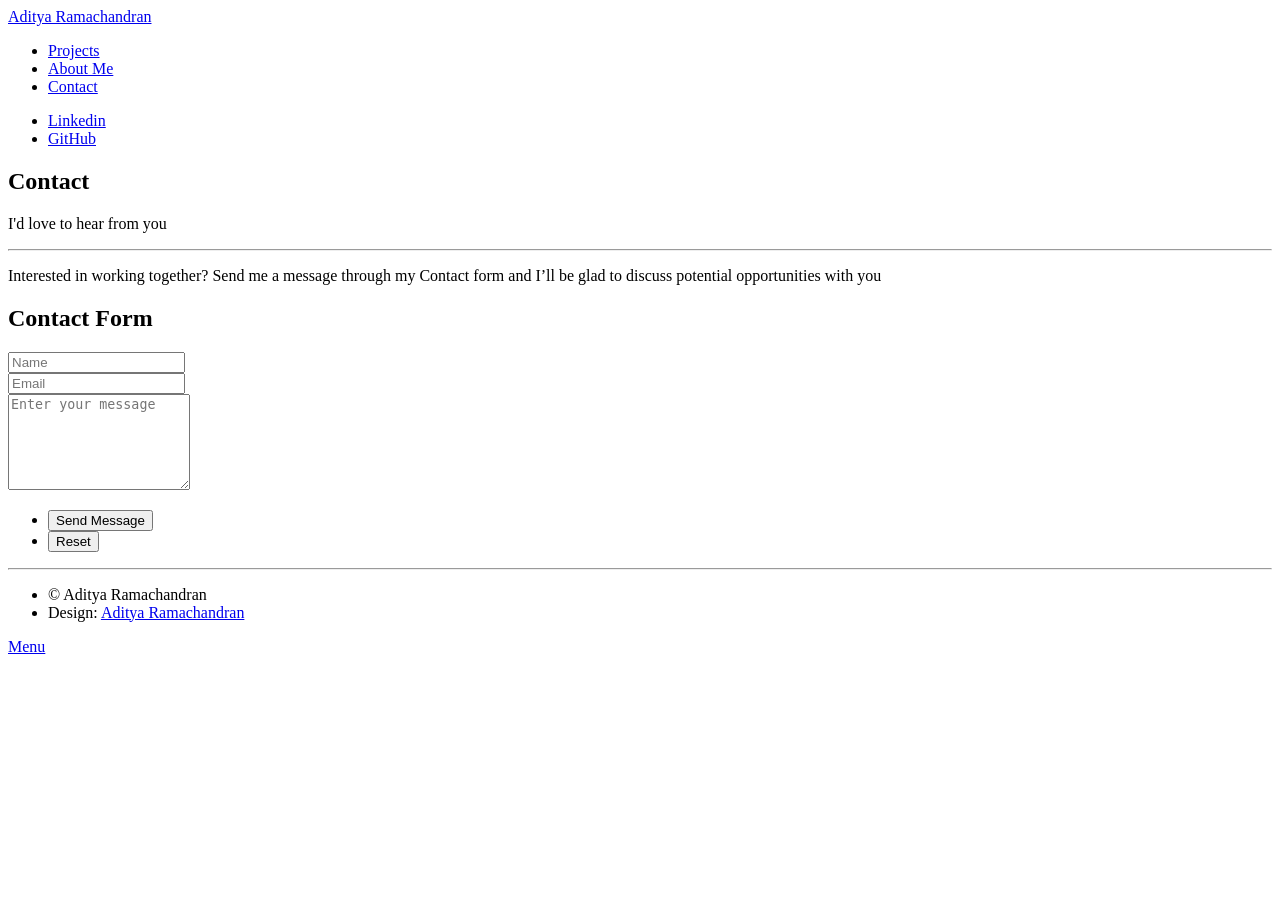
==== elements.html @ 2bef1d96 "Add files via upload" ====
<!DOCTYPE HTML>
<!--
	Massively by HTML5 UP
	html5up.net | @ajlkn
	Free for personal and commercial use under the CCA 3.0 license (html5up.net/license)
-->
<html>
	<head>
		<title>Contact Page</title>
		<meta charset="utf-8" />
		<meta name="viewport" content="width=device-width, initial-scale=1, user-scalable=no" />
		<link rel="stylesheet" href="assets/css/main.css" />
		<noscript><link rel="stylesheet" href="assets/css/noscript.css" /></noscript>
	</head>
	<body class="is-preload">

		<!-- Wrapper -->
			<div id="wrapper">

				<!-- Header -->
					<header id="header">
						<a href="index.html" class="logo">Aditya Ramachandran</a>
					</header>

				<!-- Nav -->
					<nav id="nav">
						<ul class="links">
							<li><a href="index.html">Projects</a></li>
							<li><a href="generic.html">About Me</a></li>
							<li class="active"><a href="elements.html">Contact</a></li>
						</ul>
						<ul class="icons">
							<li><a href="https://www.linkedin.com/in/aditya-ramachandran-27b2ab24a/" class="icon brands fa-linkedin" target="_blank"><span class="label">Linkedin</span></a></li>
							<li><a href="https://github.com/Aditya-Ramachandran" class="icon brands fa-github" target="_blank"><span class="label">GitHub</span></a></li>
						</ul>
					</nav>

				<!-- Main -->
					<div id="main">

						<!-- Post -->
							<section class="post">
								<header class="major">
									<h1>Contact</h1>
									<p>
										I'd love to hear from you
									</p>
								</header>

								<!-- Text stuff
									<h2>Text</h2>
									<p>This is <b>bold</b> and this is <strong>strong</strong>. This is <i>italic</i> and this is <em>emphasized</em>.
									This is <sup>superscript</sup> text and this is <sub>subscript</sub> text.
									This is <u>underlined</u> and this is code: <code>for (;;) { ... }</code>.
									Finally, this is a <a href="#">link</a>.</p>
									<hr />
									<h2>Heading Level 2</h2>
									<h3>Heading Level 3</h3>
									<h4>Heading Level 4</h4>
									<h5>Heading Level 5</h5>
									<h6>Heading Level 6</h6>
									<hr />
									<header>
										<h2>Heading with a Subtitle</h2>
										<p>Lorem ipsum dolor sit amet nullam id egestas urna aliquam</p>
									</header>
									<p>Nunc lacinia ante nunc ac lobortis. Interdum adipiscing gravida odio porttitor sem non mi integer non faucibus ornare mi ut ante amet placerat aliquet. Volutpat eu sed ante lacinia sapien lorem accumsan varius montes viverra nibh in adipiscing blandit tempus accumsan.</p>
									<header>
										<h3>Heading with a Subtitle</h3>
										<p>Lorem ipsum dolor sit amet nullam id egestas urna aliquam</p>
									</header>
									<p>Nunc lacinia ante nunc ac lobortis. Interdum adipiscing gravida odio porttitor sem non mi integer non faucibus ornare mi ut ante amet placerat aliquet. Volutpat eu sed ante lacinia sapien lorem accumsan varius montes viverra nibh in adipiscing blandit tempus accumsan.</p>
									<header>
										<h4>Heading with a Subtitle</h4>
										<p>Lorem ipsum dolor sit amet nullam id egestas urna aliquam</p>
									</header>
									<p>Nunc lacinia ante nunc ac lobortis. Interdum adipiscing gravida odio porttitor sem non mi integer non faucibus ornare mi ut ante amet placerat aliquet. Volutpat eu sed ante lacinia sapien lorem accumsan varius montes viverra nibh in adipiscing blandit tempus accumsan.</p> -->

									<hr />

								<!-- Lists
									<h2>Lists</h2>
									<div class="row">
										<div class="col-6 col-12-small">

											<h3>Unordered</h3>
											<ul>
												<li>Dolor pulvinar etiam.</li>
												<li>Sagittis lorem eleifend.</li>
												<li>Felis feugiat dolore viverra.</li>
												<li>Dolor pulvinar etiam.</li>
											</ul> -->

											<!-- <h3>Alternate</h3>
											<ul class="alt">
												<li>Dolor pulvinar etiam etiam.</li>
												<li>Sagittis adipiscing eleifend.</li>
												<li>Felis enim dolore viverra.</li>
												<li>Dolor pulvinar etiam etiam.</li>
											</ul>

										</div>
										<div class="col-6 col-12-small">

											<h3>Ordered</h3>
											<ol>
												<li>Dolor pulvinar etiam.</li>
												<li>Etiam vel felis at viverra.</li>
												<li>Felis enim feugiat magna.</li>
												<li>Etiam vel felis nullam.</li>
												<li>Felis enim et tempus.</li>
											</ol> -->

											<!-- <h3>Icons</h3>
											<ul class="icons">
												<li><a href="#" class="icon brands fa-twitter"><span class="label">Twitter</span></a></li>
												<li><a href="#" class="icon brands fa-facebook-f"><span class="label">Facebook</span></a></li>
												<li><a href="#" class="icon brands fa-instagram"><span class="label">Instagram</span></a></li>
												<li><a href="#" class="icon brands fa-github"><span class="label">Github</span></a></li>
												<li><a href="#" class="icon brands fa-dribbble"><span class="label">Dribbble</span></a></li>
											</ul>
											<ul class="icons alt">
												<li><a href="#" class="icon brands alt fa-twitter"><span class="label">Twitter</span></a></li>
												<li><a href="#" class="icon brands alt fa-facebook-f"><span class="label">Facebook</span></a></li>
												<li><a href="#" class="icon brands alt fa-instagram"><span class="label">Instagram</span></a></li>
												<li><a href="#" class="icon brands alt fa-github"><span class="label">Github</span></a></li>
												<li><a href="#" class="icon brands alt fa-dribbble"><span class="label">Dribbble</span></a></li>
											</ul> -->

										<!-- </div>
									</div> -->
									<!-- <h3>Definition</h3>
									<dl>
										<dt>Item 1</dt>
										<dd>
											<p>Lorem ipsum dolor vestibulum ante ipsum primis in faucibus vestibulum. Blandit adipiscing eu felis iaculis volutpat ac adipiscing accumsan eu faucibus. Integer ac pellentesque praesent.</p>
										</dd>
										<dt>Item 2</dt>
										<dd>
											<p>Lorem ipsum dolor vestibulum ante ipsum primis in faucibus vestibulum. Blandit adipiscing eu felis iaculis volutpat ac adipiscing accumsan eu faucibus. Integer ac pellentesque praesent.</p>
										</dd>
										<dt>Item 3</dt>
										<dd>
											<p>Lorem ipsum dolor vestibulum ante ipsum primis in faucibus vestibulum. Blandit adipiscing eu felis iaculis volutpat ac adipiscing accumsan eu faucibus. Integer ac pellentesque praesent.</p>
										</dd>
									</dl>

									<h3>Actions</h3>
									<ul class="actions">
										<li><a href="#" class="button primary">Primary</a></li>
										<li><a href="#" class="button">Default</a></li>
									</ul>
									<ul class="actions small">
										<li><a href="#" class="button primary small">Small</a></li>
										<li><a href="#" class="button small">Small</a></li>
									</ul>
									<div class="row">
										<div class="col-6 col-12-small">
											<ul class="actions stacked">
												<li><a href="#" class="button primary">Default</a></li>
												<li><a href="#" class="button">Default</a></li>
											</ul>
										</div>
										<div class="col-6 col-12-small">
											<ul class="actions stacked">
												<li><a href="#" class="button primary small">Small</a></li>
												<li><a href="#" class="button small">Small</a></li>
											</ul>
										</div>
									</div>
									<div class="row">
										<div class="col-6 col-12-small">
											<ul class="actions stacked">
												<li><a href="#" class="button primary fit">Default</a></li>
												<li><a href="#" class="button fit">Default</a></li>
											</ul>
										</div>
										<div class="col-6 col-12-small">
											<ul class="actions stacked">
												<li><a href="#" class="button primary small fit">Small</a></li>
												<li><a href="#" class="button small fit">Small</a></li>
											</ul>
										</div>
									</div>

									<hr />

								Blockquote
									<h2>Blockquote</h2>
									<blockquote>Fringilla nisl. Donec accumsan interdum nisi, quis tincidunt felis sagittis eget tempus euismod. Vestibulum ante ipsum primis in faucibus vestibulum. Blandit adipiscing eu felis iaculis volutpat ac adipiscing accumsan faucibus. Vestibulum ante ipsum primis in faucibus vestibulum. Blandit adipiscing eu felis.</blockquote>

									<hr />
								 Buttons
									<h2>Buttons</h2>
									<ul class="actions">
										<li><a href="#" class="button primary">Primary</a></li>
										<li><a href="#" class="button">Default</a></li>
									</ul>
									<ul class="actions">
										<li><a href="#" class="button primary large">Large</a></li>
										<li><a href="#" class="button">Default</a></li>
										<li><a href="#" class="button small">Small</a></li>
									</ul>
									<ul class="actions fit">
										<li><a href="#" class="button primary fit">Fit</a></li>
										<li><a href="#" class="button fit">Fit</a></li>
									</ul>
									<ul class="actions fit small">
										<li><a href="#" class="button primary fit small">Fit + Small</a></li>
										<li><a href="#" class="button fit small">Fit + Small</a></li>
									</ul>
									<ul class="actions">
										<li><a href="#" class="button primary icon solid fa-search">Icon</a></li>
										<li><a href="#" class="button icon solid fa-download">Icon</a></li>
									</ul>
									<ul class="actions">
										<li><span class="button primary disabled">Primary</span></li>
										<li><span class="button disabled">Default</span></li>
									</ul>

									<hr /> -->


								<p>
									Interested in working together? Send me a message through my Contact form and I’ll be glad to discuss potential opportunities with you
								</p>
								<!-- Form -->
									<h2>Contact Form</h2>

									<form method="post" action="https://formspree.io/f/xvonaegd">
										<div class="row gtr-uniform">
											<div class="col-6 col-12-xsmall">
												<input type="text" name="demo-name" id="demo-name" value="" placeholder="Name" />
											</div>
											<div class="col-6 col-12-xsmall">
												<input type="email" name="demo-email" id="demo-email" value="" placeholder="Email" />
											</div>
											<!-- Break -->
											<!-- <div class="col-12">
												<select name="demo-category" id="demo-category">
													<option value="">- Category -</option>
													<option value="1">Manufacturing</option>
													<option value="1">Shipping</option>
													<option value="1">Administration</option>
													<option value="1">Human Resources</option>
												</select>
											</div> -->
											<!-- Break -->
											<!-- <div class="col-4 col-12-small">
												<input type="radio" id="demo-priority-low" name="demo-priority" checked>
												<label for="demo-priority-low">Low</label>
											</div>
											<div class="col-4 col-12-small">
												<input type="radio" id="demo-priority-normal" name="demo-priority">
												<label for="demo-priority-normal">Normal</label>
											</div>
											<div class="col-4 col-12-small">
												<input type="radio" id="demo-priority-high" name="demo-priority">
												<label for="demo-priority-high">High</label>
											</div> -->
											<!-- Break -->
											<!-- <div class="col-6 col-12-small">
												<input type="checkbox" id="demo-copy" name="demo-copy">
												<label for="demo-copy">Email me a copy</label>
											</div>
											<div class="col-6 col-12-small">
												<input type="checkbox" id="demo-human" name="demo-human" checked>
												<label for="demo-human">I am a human</label>
											</div> -->
											<!-- Break -->
											<div class="col-12">
												<textarea name="demo-message" id="demo-message" placeholder="Enter your message" rows="6"></textarea>
											</div>
											<!-- Break -->
											<div class="col-12">
												<ul class="actions">
													<li><input type="submit" value="Send Message" class="primary" /></li>
													<li><input type="reset" value="Reset" /></li>
												</ul>
											</div>
										</div>
									</form>
									<hr />



									<!-- <h3>Left &amp; Right</h3>
									<p><span class="image left"><img src="images/pic08.jpg" alt="" /></span>Lorem ipsum dolor sit accumsan interdum nisi, quis tincidunt felis sagittis eget. tempus euismod. Vestibulum ante ipsum primis in faucibus vestibulum. Blandit adipiscing eu felis iaculis volutpat ac adipiscing accumsan eu faucibus. Integer ac pellentesque praesent tincidunt felis sagittis eget. tempus euismod. Vestibulum ante ipsum primis sagittis eget. tempus euismod. Vestibulum ante ipsum primis in faucibus vestibulum. Blandit adipiscing eu felis iaculis volutpat ac adipiscing accumsan eu faucibus. Integer ac pellentesque praesent tincidunt felis sagittis eget. tempus euismod. Vestibulum ante ipsum primis in faucibus vestibulum. Blandit adipiscing eu felis iaculis volutpat ac adipiscing accumsan eu faucibus. Integer ac pellentesque praesent. Vestibulum ante ipsum primis in faucibus magna blandit adipiscing eu felis iaculis.</p>
									<p><span class="image right"><img src="images/pic09.jpg" alt="" /></span>Lorem ipsum dolor sit accumsan interdum nisi, quis tincidunt felis sagittis eget. tempus euismod. Vestibulum ante ipsum primis in faucibus vestibulum. Blandit adipiscing eu felis iaculis volutpat ac adipiscing accumsan eu faucibus. Integer ac pellentesque praesent tincidunt felis sagittis eget. tempus euismod. Vestibulum ante ipsum primis sagittis eget. tempus euismod. Vestibulum ante ipsum primis in faucibus vestibulum. Blandit adipiscing eu felis iaculis volutpat ac adipiscing accumsan eu faucibus. Integer ac pellentesque praesent tincidunt felis sagittis eget. tempus euismod. Vestibulum ante ipsum primis in faucibus vestibulum. Blandit adipiscing eu felis iaculis volutpat ac adipiscing accumsan eu faucibus. Integer ac pellentesque praesent. Vestibulum ante ipsum primis in faucibus magna blandit adipiscing eu felis iaculis.</p> -->


								<!-- Box
									<h2>Box</h2>
									<div class="box">
										<p>Felis sagittis eget tempus primis in faucibus vestibulum. Blandit adipiscing eu felis iaculis volutpat ac adipiscing accumsan eu faucibus. Integer ac pellentesque praesent tincidunt felis sagittis eget. tempus euismod. Magna sed etiam ante ipsum primis in faucibus vestibulum. Blandit adipiscing eu ipsum primis in faucibus vestibulum. Blandit adipiscing eu felis iaculis volutpat ac adipiscing accumsan eu faucibus lorem ipsum dolor sit amet nullam. Integer ac pellentesque praesent tincidunt felis sagittis eget. tempus euismod. Vestibulum ante ipsum primis sagittis eget. tempus euismod. Vestibulum ante ipsum primis in faucibus vestibulum. Blandit adipiscing eu felis iaculis volutpat ac adipiscing accumsan eu faucibus. Integer ac pellentesque praesent tincidunt felis sagittis eget. tempus euismod. Vestibulum ante ipsum primis in faucibus vestibulum. Blandit adipiscing eu felis iaculis volutpat ac adipiscing accumsan eu faucibus. Integer ac pellentesque praesent. Vestibulum ante ipsum primis in faucibus magna blandit adipiscing eu felis iaculis volutpat lorem ipsum dolor.</p>
									</div>

									<hr /> -->

								<!-- Preformatted Code -->
									<!-- <h2>Preformatted</h2>
									<pre><code>i = 0;

while (!deck.isInOrder()) {
    print 'Iteration ' + i;
    deck.shuffle();
    i++;
}

print 'It took ' + i + ' iterations to sort the deck.';
</code></pre>

							</section> -->

					</div>

				<!-- Footer
					<footer id="footer">
						<section>
							<form method="post" action="#">
								<div class="fields">
									<div class="field">
										<label for="name">Name</label>
										<input type="text" name="name" id="name" />
									</div>
									<div class="field">
										<label for="email">Email</label>
										<input type="text" name="email" id="email" />
									</div>
									<div class="field">
										<label for="message">Message</label>
										<textarea name="message" id="message" rows="3"></textarea>
									</div>
								</div>
								<ul class="actions">
									<li><input type="submit" value="Send Message" /></li>
								</ul>
							</form>
						</section>
						<section class="split contact">
							<section class="alt">
								<h3>Address</h3>
								<p>1234 Somewhere Road #87257<br />
								Nashville, TN 00000-0000</p>
							</section>
							<section>
								<h3>Phone</h3>
								<p><a href="#">(000) 000-0000</a></p>
							</section>
							<section>
								<h3>Email</h3>
								<p><a href="#">info@untitled.tld</a></p>
							</section>
							<section>
								<h3>Social</h3>
								<ul class="icons alt">
									<li><a href="#" class="icon brands alt fa-twitter"><span class="label">Twitter</span></a></li>
									<li><a href="#" class="icon brands alt fa-facebook-f"><span class="label">Facebook</span></a></li>
									<li><a href="#" class="icon brands alt fa-instagram"><span class="label">Instagram</span></a></li>
									<li><a href="#" class="icon brands alt fa-github"><span class="label">GitHub</span></a></li>
								</ul>
							</section>
						</section>
					</footer> -->

				<!-- Copyright -->
					<div id="copyright">
						<ul><li>&copy; Aditya Ramachandran</li><li>Design: <a href="index.html">Aditya Ramachandran</a></li></ul>
					</div>

			</div>

		<!-- Scripts -->
			<script src="assets/js/jquery.min.js"></script>
			<script src="assets/js/jquery.scrollex.min.js"></script>
			<script src="assets/js/jquery.scrolly.min.js"></script>
			<script src="assets/js/browser.min.js"></script>
			<script src="assets/js/breakpoints.min.js"></script>
			<script src="assets/js/util.js"></script>
			<script src="assets/js/main.js"></script>

	</body>
</html>
---- assets/css/main.css ----
@import url(fontawesome-all.min.css);
@import url("https://fonts.googleapis.com/css?family=Merriweather:300,700,300italic,700italic|Source+Sans+Pro:900");

/*
	Massively by HTML5 UP
	html5up.net | @ajlkn
	Free for personal and commercial use under the CCA 3.0 license (html5up.net/license)
*/

html, body, div, span, applet, object,
iframe, h1, h2, h3, h4, h5, h6, p, blockquote,
pre, a, abbr, acronym, address, big, cite,
code, del, dfn, em, img, ins, kbd, q, s, samp,
small, strike, strong, sub, sup, tt, var, b,
u, i, center, dl, dt, dd, ol, ul, li, fieldset,
form, label, legend, table, caption, tbody,
tfoot, thead, tr, th, td, article, aside,
canvas, details, embed, figure, figcaption,
footer, header, hgroup, menu, nav, output, ruby,
section, summary, time, mark, audio, video {
	margin: 0;
	padding: 0;
	border: 0;
	font-size: 100%;
	font: inherit;
	vertical-align: baseline;}

article, aside, details, figcaption, figure,
footer, header, hgroup, menu, nav, section {
	display: block;}

body {
	line-height: 1;
}

ol, ul {
	list-style: none;
}

blockquote, q {
	quotes: none;
}

	blockquote:before, blockquote:after, q:before, q:after {
		content: '';
		content: none;
	}

table {
	border-collapse: collapse;
	border-spacing: 0;
}

body {
	-webkit-text-size-adjust: none;
}

mark {
	background-color: transparent;
	color: inherit;
}

input::-moz-focus-inner {
	border: 0;
	padding: 0;
}

input, select, textarea {
	-moz-appearance: none;
	-webkit-appearance: none;
	-ms-appearance: none;
	appearance: none;
}

/* Basic */

	@-ms-viewport {
		width: device-width;
	}

	body {
		-ms-overflow-style: scrollbar;
	}

	@media screen and (max-width: 480px) {

		html, body {
			min-width: 320px;
		}

	}

	html {
		box-sizing: border-box;
	}

	*, *:before, *:after {
		box-sizing: inherit;
	}

	body {
		background-color: #1e252d;
	}

		body.is-preload *, body.is-preload *:before, body.is-preload *:after {
			-moz-animation: none !important;
			-webkit-animation: none !important;
			-ms-animation: none !important;
			animation: none !important;
			-moz-transition: none !important;
			-webkit-transition: none !important;
			-ms-transition: none !important;
			transition: none !important;
		}

/* Type */

	html {
		font-size: 16pt;
	}

		@media screen and (max-width: 1680px) {

			html {
				font-size: 12pt;
			}

		}

		@media screen and (max-width: 1280px) {

			html {
				font-size: 11pt;
			}

		}

		@media screen and (max-width: 360px) {

			html {
				font-size: 10pt;
			}

		}

	body {
		color: #212931;
	}

	body, input, select, textarea {
		font-family: "Merriweather", Georgia, serif;
		font-weight: 300;
		font-size: 1rem;
		line-height: 2.375;
	}

	a {
		-moz-transition: color 0.2s ease-in-out, background-color 0.2s ease-in-out, border-color 0.2s ease-in-out, box-shadow 0.2s ease-in-out;
		-webkit-transition: color 0.2s ease-in-out, background-color 0.2s ease-in-out, border-color 0.2s ease-in-out, box-shadow 0.2s ease-in-out;
		-ms-transition: color 0.2s ease-in-out, background-color 0.2s ease-in-out, border-color 0.2s ease-in-out, box-shadow 0.2s ease-in-out;
		transition: color 0.2s ease-in-out, background-color 0.2s ease-in-out, border-color 0.2s ease-in-out, box-shadow 0.2s ease-in-out;
		border-bottom: dotted 1px;
		text-decoration: none;
	}

		a:hover {
			border-bottom-color: transparent;
		}

	strong, b {
		font-weight: 600;
	}

	em, i {
		font-style: italic;
	}

	p {
		text-align: justify;
		margin: 0 0 2rem 0;
	}

	h1, h2, h3, h4, h5, h6 {
		font-family: "Source Sans Pro", Helvetica, sans-serif;
		font-weight: 900;
		line-height: 1.5;
		letter-spacing: 0.075em;
		text-transform: uppercase;
		margin: 0 0 1rem 0;
	}

		h1 a, h2 a, h3 a, h4 a, h5 a, h6 a {
			border-bottom: 0;
			color: inherit;
			text-decoration: none;
		}

	h1 {
		font-size: 4rem;
		line-height: 1.1;
		margin: 0 0 2rem 0;
	}

	h2 {
		font-size: 1.75rem;
		line-height: 1.3;
		margin: 0 0 1.5rem 0;
	}

	h3 {
		font-size: 1.25rem;
		margin: 0 0 1.5rem 0;
	}

	h4 {
		font-size: 1rem;
	}

	h5 {
		font-size: 0.9rem;
	}

	h6 {
		font-size: 0.8rem;
	}

	sub {
		font-size: 0.8rem;
		position: relative;
		top: 0.5rem;
	}

	sup {
		font-size: 0.8rem;
		position: relative;
		top: -0.5rem;
	}

	blockquote {
		border-left: solid 4px;
		font-style: italic;
		margin: 0 0 2rem 0;
		padding: 0.5rem 0 0.5rem 2rem;
	}

	code {
		border: solid 2px;
		font-family: "Courier New", monospace;
		font-size: 0.9rem;
		margin: 0 0.25rem;
		padding: 0.25rem 0.65rem;
	}

	pre {
		-webkit-overflow-scrolling: touch;
		font-family: "Courier New", monospace;
		font-size: 0.9rem;
		margin: 0 0 2rem 0;
	}

		pre code {
			display: block;
			line-height: 1.75;
			padding: 1rem 1.5rem;
			overflow-x: auto;
		}

	hr {
		border: 0;
		border-bottom: solid 2px;
		margin: 3rem 0;
	}

		hr.major {
			margin: 5rem 0;
		}

	.align-left {
		text-align: left;
	}

	.align-center {
		text-align: center;
	}

	.align-right {
		text-align: right;
	}

	input, select, textarea {
		color: #212931;
	}

	a {
		color: #212931;
		border-bottom-color: rgba(33, 41, 49, 0.5);
	}

		a:hover {
			border-bottom-color: transparent;
			color: #18bfef !important;
		}

	strong, b {
		color: #212931;
	}

	h1, h2, h3, h4, h5, h6 {
		color: #212931;
	}

	blockquote {
		border-left-color: #eeeeee;
	}

	code {
		background: rgba(220, 220, 220, 0.25);
		border-color: #eeeeee;
	}

	hr {
		border-bottom-color: #eeeeee;
	}

/* Row */

	.row {
		display: flex;
		flex-wrap: wrap;
		box-sizing: border-box;
		align-items: stretch;
	}

		.row > * {
			box-sizing: border-box;
		}

		.row.gtr-uniform > * > :last-child {
			margin-bottom: 0;
		}

		.row.aln-left {
			justify-content: flex-start;
		}

		.row.aln-center {
			justify-content: center;
		}

		.row.aln-right {
			justify-content: flex-end;
		}

		.row.aln-top {
			align-items: flex-start;
		}

		.row.aln-middle {
			align-items: center;
		}

		.row.aln-bottom {
			align-items: flex-end;
		}

		.row > .imp {
			order: -1;
		}

		.row > .col-1 {
			width: 8.33333%;
		}

		.row > .off-1 {
			margin-left: 8.33333%;
		}

		.row > .col-2 {
			width: 16.66667%;
		}

		.row > .off-2 {
			margin-left: 16.66667%;
		}

		.row > .col-3 {
			width: 25%;
		}

		.row > .off-3 {
			margin-left: 25%;
		}

		.row > .col-4 {
			width: 33.33333%;
		}

		.row > .off-4 {
			margin-left: 33.33333%;
		}

		.row > .col-5 {
			width: 41.66667%;
		}

		.row > .off-5 {
			margin-left: 41.66667%;
		}

		.row > .col-6 {
			width: 50%;
		}

		.row > .off-6 {
			margin-left: 50%;
		}

		.row > .col-7 {
			width: 58.33333%;
		}

		.row > .off-7 {
			margin-left: 58.33333%;
		}

		.row > .col-8 {
			width: 66.66667%;
		}

		.row > .off-8 {
			margin-left: 66.66667%;
		}

		.row > .col-9 {
			width: 75%;
		}

		.row > .off-9 {
			margin-left: 75%;
		}

		.row > .col-10 {
			width: 83.33333%;
		}

		.row > .off-10 {
			margin-left: 83.33333%;
		}

		.row > .col-11 {
			width: 91.66667%;
		}

		.row > .off-11 {
			margin-left: 91.66667%;
		}

		.row > .col-12 {
			width: 100%;
		}

		.row > .off-12 {
			margin-left: 100%;
		}

		.row.gtr-0 {
			margin-top: 0;
			margin-left: 0rem;
		}

			.row.gtr-0 > * {
				padding: 0 0 0 0rem;
			}

			.row.gtr-0.gtr-uniform {
				margin-top: 0rem;
			}

				.row.gtr-0.gtr-uniform > * {
					padding-top: 0rem;
				}

		.row.gtr-25 {
			margin-top: 0;
			margin-left: -0.375rem;
		}

			.row.gtr-25 > * {
				padding: 0 0 0 0.375rem;
			}

			.row.gtr-25.gtr-uniform {
				margin-top: -0.375rem;
			}

				.row.gtr-25.gtr-uniform > * {
					padding-top: 0.375rem;
				}

		.row.gtr-50 {
			margin-top: 0;
			margin-left: -0.75rem;
		}

			.row.gtr-50 > * {
				padding: 0 0 0 0.75rem;
			}

			.row.gtr-50.gtr-uniform {
				margin-top: -0.75rem;
			}

				.row.gtr-50.gtr-uniform > * {
					padding-top: 0.75rem;
				}

		.row {
			margin-top: 0;
			margin-left: -1.5rem;
		}

			.row > * {
				padding: 0 0 0 1.5rem;
			}

			.row.gtr-uniform {
				margin-top: -1.5rem;
			}

				.row.gtr-uniform > * {
					padding-top: 1.5rem;
				}

		.row.gtr-150 {
			margin-top: 0;
			margin-left: -2.25rem;
		}

			.row.gtr-150 > * {
				padding: 0 0 0 2.25rem;
			}

			.row.gtr-150.gtr-uniform {
				margin-top: -2.25rem;
			}

				.row.gtr-150.gtr-uniform > * {
					padding-top: 2.25rem;
				}

		.row.gtr-200 {
			margin-top: 0;
			margin-left: -3rem;
		}

			.row.gtr-200 > * {
				padding: 0 0 0 3rem;
			}

			.row.gtr-200.gtr-uniform {
				margin-top: -3rem;
			}

				.row.gtr-200.gtr-uniform > * {
					padding-top: 3rem;
				}

		@media screen and (max-width: 1680px) {

			.row {
				display: flex;
				flex-wrap: wrap;
				box-sizing: border-box;
				align-items: stretch;
			}

				.row > * {
					box-sizing: border-box;
				}

				.row.gtr-uniform > * > :last-child {
					margin-bottom: 0;
				}

				.row.aln-left {
					justify-content: flex-start;
				}

				.row.aln-center {
					justify-content: center;
				}

				.row.aln-right {
					justify-content: flex-end;
				}

				.row.aln-top {
					align-items: flex-start;
				}

				.row.aln-middle {
					align-items: center;
				}

				.row.aln-bottom {
					align-items: flex-end;
				}

				.row > .imp-xlarge {
					order: -1;
				}

				.row > .col-1-xlarge {
					width: 8.33333%;
				}

				.row > .off-1-xlarge {
					margin-left: 8.33333%;
				}

				.row > .col-2-xlarge {
					width: 16.66667%;
				}

				.row > .off-2-xlarge {
					margin-left: 16.66667%;
				}

				.row > .col-3-xlarge {
					width: 25%;
				}

				.row > .off-3-xlarge {
					margin-left: 25%;
				}

				.row > .col-4-xlarge {
					width: 33.33333%;
				}

				.row > .off-4-xlarge {
					margin-left: 33.33333%;
				}

				.row > .col-5-xlarge {
					width: 41.66667%;
				}

				.row > .off-5-xlarge {
					margin-left: 41.66667%;
				}

				.row > .col-6-xlarge {
					width: 50%;
				}

				.row > .off-6-xlarge {
					margin-left: 50%;
				}

				.row > .col-7-xlarge {
					width: 58.33333%;
				}

				.row > .off-7-xlarge {
					margin-left: 58.33333%;
				}

				.row > .col-8-xlarge {
					width: 66.66667%;
				}

				.row > .off-8-xlarge {
					margin-left: 66.66667%;
				}

				.row > .col-9-xlarge {
					width: 75%;
				}

				.row > .off-9-xlarge {
					margin-left: 75%;
				}

				.row > .col-10-xlarge {
					width: 83.33333%;
				}

				.row > .off-10-xlarge {
					margin-left: 83.33333%;
				}

				.row > .col-11-xlarge {
					width: 91.66667%;
				}

				.row > .off-11-xlarge {
					margin-left: 91.66667%;
				}

				.row > .col-12-xlarge {
					width: 100%;
				}

				.row > .off-12-xlarge {
					margin-left: 100%;
				}

				.row.gtr-0 {
					margin-top: 0;
					margin-left: 0rem;
				}

					.row.gtr-0 > * {
						padding: 0 0 0 0rem;
					}

					.row.gtr-0.gtr-uniform {
						margin-top: 0rem;
					}

						.row.gtr-0.gtr-uniform > * {
							padding-top: 0rem;
						}

				.row.gtr-25 {
					margin-top: 0;
					margin-left: -0.375rem;
				}

					.row.gtr-25 > * {
						padding: 0 0 0 0.375rem;
					}

					.row.gtr-25.gtr-uniform {
						margin-top: -0.375rem;
					}

						.row.gtr-25.gtr-uniform > * {
							padding-top: 0.375rem;
						}

				.row.gtr-50 {
					margin-top: 0;
					margin-left: -0.75rem;
				}

					.row.gtr-50 > * {
						padding: 0 0 0 0.75rem;
					}

					.row.gtr-50.gtr-uniform {
						margin-top: -0.75rem;
					}

						.row.gtr-50.gtr-uniform > * {
							padding-top: 0.75rem;
						}

				.row {
					margin-top: 0;
					margin-left: -1.5rem;
				}

					.row > * {
						padding: 0 0 0 1.5rem;
					}

					.row.gtr-uniform {
						margin-top: -1.5rem;
					}

						.row.gtr-uniform > * {
							padding-top: 1.5rem;
						}

				.row.gtr-150 {
					margin-top: 0;
					margin-left: -2.25rem;
				}

					.row.gtr-150 > * {
						padding: 0 0 0 2.25rem;
					}

					.row.gtr-150.gtr-uniform {
						margin-top: -2.25rem;
					}

						.row.gtr-150.gtr-uniform > * {
							padding-top: 2.25rem;
						}

				.row.gtr-200 {
					margin-top: 0;
					margin-left: -3rem;
				}

					.row.gtr-200 > * {
						padding: 0 0 0 3rem;
					}

					.row.gtr-200.gtr-uniform {
						margin-top: -3rem;
					}

						.row.gtr-200.gtr-uniform > * {
							padding-top: 3rem;
						}

		}

		@media screen and (max-width: 1280px) {

			.row {
				display: flex;
				flex-wrap: wrap;
				box-sizing: border-box;
				align-items: stretch;
			}

				.row > * {
					box-sizing: border-box;
				}

				.row.gtr-uniform > * > :last-child {
					margin-bottom: 0;
				}

				.row.aln-left {
					justify-content: flex-start;
				}

				.row.aln-center {
					justify-content: center;
				}

				.row.aln-right {
					justify-content: flex-end;
				}

				.row.aln-top {
					align-items: flex-start;
				}

				.row.aln-middle {
					align-items: center;
				}

				.row.aln-bottom {
					align-items: flex-end;
				}

				.row > .imp-large {
					order: -1;
				}

				.row > .col-1-large {
					width: 8.33333%;
				}

				.row > .off-1-large {
					margin-left: 8.33333%;
				}

				.row > .col-2-large {
					width: 16.66667%;
				}

				.row > .off-2-large {
					margin-left: 16.66667%;
				}

				.row > .col-3-large {
					width: 25%;
				}

				.row > .off-3-large {
					margin-left: 25%;
				}

				.row > .col-4-large {
					width: 33.33333%;
				}

				.row > .off-4-large {
					margin-left: 33.33333%;
				}

				.row > .col-5-large {
					width: 41.66667%;
				}

				.row > .off-5-large {
					margin-left: 41.66667%;
				}

				.row > .col-6-large {
					width: 50%;
				}

				.row > .off-6-large {
					margin-left: 50%;
				}

				.row > .col-7-large {
					width: 58.33333%;
				}

				.row > .off-7-large {
					margin-left: 58.33333%;
				}

				.row > .col-8-large {
					width: 66.66667%;
				}

				.row > .off-8-large {
					margin-left: 66.66667%;
				}

				.row > .col-9-large {
					width: 75%;
				}

				.row > .off-9-large {
					margin-left: 75%;
				}

				.row > .col-10-large {
					width: 83.33333%;
				}

				.row > .off-10-large {
					margin-left: 83.33333%;
				}

				.row > .col-11-large {
					width: 91.66667%;
				}

				.row > .off-11-large {
					margin-left: 91.66667%;
				}

				.row > .col-12-large {
					width: 100%;
				}

				.row > .off-12-large {
					margin-left: 100%;
				}

				.row.gtr-0 {
					margin-top: 0;
					margin-left: 0rem;
				}

					.row.gtr-0 > * {
						padding: 0 0 0 0rem;
					}

					.row.gtr-0.gtr-uniform {
						margin-top: 0rem;
					}

						.row.gtr-0.gtr-uniform > * {
							padding-top: 0rem;
						}

				.row.gtr-25 {
					margin-top: 0;
					margin-left: -0.375rem;
				}

					.row.gtr-25 > * {
						padding: 0 0 0 0.375rem;
					}

					.row.gtr-25.gtr-uniform {
						margin-top: -0.375rem;
					}

						.row.gtr-25.gtr-uniform > * {
							padding-top: 0.375rem;
						}

				.row.gtr-50 {
					margin-top: 0;
					margin-left: -0.75rem;
				}

					.row.gtr-50 > * {
						padding: 0 0 0 0.75rem;
					}

					.row.gtr-50.gtr-uniform {
						margin-top: -0.75rem;
					}

						.row.gtr-50.gtr-uniform > * {
							padding-top: 0.75rem;
						}

				.row {
					margin-top: 0;
					margin-left: -1.5rem;
				}

					.row > * {
						padding: 0 0 0 1.5rem;
					}

					.row.gtr-uniform {
						margin-top: -1.5rem;
					}

						.row.gtr-uniform > * {
							padding-top: 1.5rem;
						}

				.row.gtr-150 {
					margin-top: 0;
					margin-left: -2.25rem;
				}

					.row.gtr-150 > * {
						padding: 0 0 0 2.25rem;
					}

					.row.gtr-150.gtr-uniform {
						margin-top: -2.25rem;
					}

						.row.gtr-150.gtr-uniform > * {
							padding-top: 2.25rem;
						}

				.row.gtr-200 {
					margin-top: 0;
					margin-left: -3rem;
				}

					.row.gtr-200 > * {
						padding: 0 0 0 3rem;
					}

					.row.gtr-200.gtr-uniform {
						margin-top: -3rem;
					}

						.row.gtr-200.gtr-uniform > * {
							padding-top: 3rem;
						}

		}

		@media screen and (max-width: 980px) {

			.row {
				display: flex;
				flex-wrap: wrap;
				box-sizing: border-box;
				align-items: stretch;
			}

				.row > * {
					box-sizing: border-box;
				}

				.row.gtr-uniform > * > :last-child {
					margin-bottom: 0;
				}

				.row.aln-left {
					justify-content: flex-start;
				}

				.row.aln-center {
					justify-content: center;
				}

				.row.aln-right {
					justify-content: flex-end;
				}

				.row.aln-top {
					align-items: flex-start;
				}

				.row.aln-middle {
					align-items: center;
				}

				.row.aln-bottom {
					align-items: flex-end;
				}

				.row > .imp-medium {
					order: -1;
				}

				.row > .col-1-medium {
					width: 8.33333%;
				}

				.row > .off-1-medium {
					margin-left: 8.33333%;
				}

				.row > .col-2-medium {
					width: 16.66667%;
				}

				.row > .off-2-medium {
					margin-left: 16.66667%;
				}

				.row > .col-3-medium {
					width: 25%;
				}

				.row > .off-3-medium {
					margin-left: 25%;
				}

				.row > .col-4-medium {
					width: 33.33333%;
				}

				.row > .off-4-medium {
					margin-left: 33.33333%;
				}

				.row > .col-5-medium {
					width: 41.66667%;
				}

				.row > .off-5-medium {
					margin-left: 41.66667%;
				}

				.row > .col-6-medium {
					width: 50%;
				}

				.row > .off-6-medium {
					margin-left: 50%;
				}

				.row > .col-7-medium {
					width: 58.33333%;
				}

				.row > .off-7-medium {
					margin-left: 58.33333%;
				}

				.row > .col-8-medium {
					width: 66.66667%;
				}

				.row > .off-8-medium {
					margin-left: 66.66667%;
				}

				.row > .col-9-medium {
					width: 75%;
				}

				.row > .off-9-medium {
					margin-left: 75%;
				}

				.row > .col-10-medium {
					width: 83.33333%;
				}

				.row > .off-10-medium {
					margin-left: 83.33333%;
				}

				.row > .col-11-medium {
					width: 91.66667%;
				}

				.row > .off-11-medium {
					margin-left: 91.66667%;
				}

				.row > .col-12-medium {
					width: 100%;
				}

				.row > .off-12-medium {
					margin-left: 100%;
				}

				.row.gtr-0 {
					margin-top: 0;
					margin-left: 0rem;
				}

					.row.gtr-0 > * {
						padding: 0 0 0 0rem;
					}

					.row.gtr-0.gtr-uniform {
						margin-top: 0rem;
					}

						.row.gtr-0.gtr-uniform > * {
							padding-top: 0rem;
						}

				.row.gtr-25 {
					margin-top: 0;
					margin-left: -0.375rem;
				}

					.row.gtr-25 > * {
						padding: 0 0 0 0.375rem;
					}

					.row.gtr-25.gtr-uniform {
						margin-top: -0.375rem;
					}

						.row.gtr-25.gtr-uniform > * {
							padding-top: 0.375rem;
						}

				.row.gtr-50 {
					margin-top: 0;
					margin-left: -0.75rem;
				}

					.row.gtr-50 > * {
						padding: 0 0 0 0.75rem;
					}

					.row.gtr-50.gtr-uniform {
						margin-top: -0.75rem;
					}

						.row.gtr-50.gtr-uniform > * {
							padding-top: 0.75rem;
						}

				.row {
					margin-top: 0;
					margin-left: -1.5rem;
				}

					.row > * {
						padding: 0 0 0 1.5rem;
					}

					.row.gtr-uniform {
						margin-top: -1.5rem;
					}

						.row.gtr-uniform > * {
							padding-top: 1.5rem;
						}

				.row.gtr-150 {
					margin-top: 0;
					margin-left: -2.25rem;
				}

					.row.gtr-150 > * {
						padding: 0 0 0 2.25rem;
					}

					.row.gtr-150.gtr-uniform {
						margin-top: -2.25rem;
					}

						.row.gtr-150.gtr-uniform > * {
							padding-top: 2.25rem;
						}

				.row.gtr-200 {
					margin-top: 0;
					margin-left: -3rem;
				}

					.row.gtr-200 > * {
						padding: 0 0 0 3rem;
					}

					.row.gtr-200.gtr-uniform {
						margin-top: -3rem;
					}

						.row.gtr-200.gtr-uniform > * {
							padding-top: 3rem;
						}

		}

		@media screen and (max-width: 736px) {

			.row {
				display: flex;
				flex-wrap: wrap;
				box-sizing: border-box;
				align-items: stretch;
			}

				.row > * {
					box-sizing: border-box;
				}

				.row.gtr-uniform > * > :last-child {
					margin-bottom: 0;
				}

				.row.aln-left {
					justify-content: flex-start;
				}

				.row.aln-center {
					justify-content: center;
				}

				.row.aln-right {
					justify-content: flex-end;
				}

				.row.aln-top {
					align-items: flex-start;
				}

				.row.aln-middle {
					align-items: center;
				}

				.row.aln-bottom {
					align-items: flex-end;
				}

				.row > .imp-small {
					order: -1;
				}

				.row > .col-1-small {
					width: 8.33333%;
				}

				.row > .off-1-small {
					margin-left: 8.33333%;
				}

				.row > .col-2-small {
					width: 16.66667%;
				}

				.row > .off-2-small {
					margin-left: 16.66667%;
				}

				.row > .col-3-small {
					width: 25%;
				}

				.row > .off-3-small {
					margin-left: 25%;
				}

				.row > .col-4-small {
					width: 33.33333%;
				}

				.row > .off-4-small {
					margin-left: 33.33333%;
				}

				.row > .col-5-small {
					width: 41.66667%;
				}

				.row > .off-5-small {
					margin-left: 41.66667%;
				}

				.row > .col-6-small {
					width: 50%;
				}

				.row > .off-6-small {
					margin-left: 50%;
				}

				.row > .col-7-small {
					width: 58.33333%;
				}

				.row > .off-7-small {
					margin-left: 58.33333%;
				}

				.row > .col-8-small {
					width: 66.66667%;
				}

				.row > .off-8-small {
					margin-left: 66.66667%;
				}

				.row > .col-9-small {
					width: 75%;
				}

				.row > .off-9-small {
					margin-left: 75%;
				}

				.row > .col-10-small {
					width: 83.33333%;
				}

				.row > .off-10-small {
					margin-left: 83.33333%;
				}

				.row > .col-11-small {
					width: 91.66667%;
				}

				.row > .off-11-small {
					margin-left: 91.66667%;
				}

				.row > .col-12-small {
					width: 100%;
				}

				.row > .off-12-small {
					margin-left: 100%;
				}

				.row.gtr-0 {
					margin-top: 0;
					margin-left: 0rem;
				}

					.row.gtr-0 > * {
						padding: 0 0 0 0rem;
					}

					.row.gtr-0.gtr-uniform {
						margin-top: 0rem;
					}

						.row.gtr-0.gtr-uniform > * {
							padding-top: 0rem;
						}

				.row.gtr-25 {
					margin-top: 0;
					margin-left: -0.375rem;
				}

					.row.gtr-25 > * {
						padding: 0 0 0 0.375rem;
					}

					.row.gtr-25.gtr-uniform {
						margin-top: -0.375rem;
					}

						.row.gtr-25.gtr-uniform > * {
							padding-top: 0.375rem;
						}

				.row.gtr-50 {
					margin-top: 0;
					margin-left: -0.75rem;
				}

					.row.gtr-50 > * {
						padding: 0 0 0 0.75rem;
					}

					.row.gtr-50.gtr-uniform {
						margin-top: -0.75rem;
					}

						.row.gtr-50.gtr-uniform > * {
							padding-top: 0.75rem;
						}

				.row {
					margin-top: 0;
					margin-left: -1.5rem;
				}

					.row > * {
						padding: 0 0 0 1.5rem;
					}

					.row.gtr-uniform {
						margin-top: -1.5rem;
					}

						.row.gtr-uniform > * {
							padding-top: 1.5rem;
						}

				.row.gtr-150 {
					margin-top: 0;
					margin-left: -2.25rem;
				}

					.row.gtr-150 > * {
						padding: 0 0 0 2.25rem;
					}

					.row.gtr-150.gtr-uniform {
						margin-top: -2.25rem;
					}

						.row.gtr-150.gtr-uniform > * {
							padding-top: 2.25rem;
						}

				.row.gtr-200 {
					margin-top: 0;
					margin-left: -3rem;
				}

					.row.gtr-200 > * {
						padding: 0 0 0 3rem;
					}

					.row.gtr-200.gtr-uniform {
						margin-top: -3rem;
					}

						.row.gtr-200.gtr-uniform > * {
							padding-top: 3rem;
						}

		}

		@media screen and (max-width: 480px) {

			.row {
				display: flex;
				flex-wrap: wrap;
				box-sizing: border-box;
				align-items: stretch;
			}

				.row > * {
					box-sizing: border-box;
				}

				.row.gtr-uniform > * > :last-child {
					margin-bottom: 0;
				}

				.row.aln-left {
					justify-content: flex-start;
				}

				.row.aln-center {
					justify-content: center;
				}

				.row.aln-right {
					justify-content: flex-end;
				}

				.row.aln-top {
					align-items: flex-start;
				}

				.row.aln-middle {
					align-items: center;
				}

				.row.aln-bottom {
					align-items: flex-end;
				}

				.row > .imp-xsmall {
					order: -1;
				}

				.row > .col-1-xsmall {
					width: 8.33333%;
				}

				.row > .off-1-xsmall {
					margin-left: 8.33333%;
				}

				.row > .col-2-xsmall {
					width: 16.66667%;
				}

				.row > .off-2-xsmall {
					margin-left: 16.66667%;
				}

				.row > .col-3-xsmall {
					width: 25%;
				}

				.row > .off-3-xsmall {
					margin-left: 25%;
				}

				.row > .col-4-xsmall {
					width: 33.33333%;
				}

				.row > .off-4-xsmall {
					margin-left: 33.33333%;
				}

				.row > .col-5-xsmall {
					width: 41.66667%;
				}

				.row > .off-5-xsmall {
					margin-left: 41.66667%;
				}

				.row > .col-6-xsmall {
					width: 50%;
				}

				.row > .off-6-xsmall {
					margin-left: 50%;
				}

				.row > .col-7-xsmall {
					width: 58.33333%;
				}

				.row > .off-7-xsmall {
					margin-left: 58.33333%;
				}

				.row > .col-8-xsmall {
					width: 66.66667%;
				}

				.row > .off-8-xsmall {
					margin-left: 66.66667%;
				}

				.row > .col-9-xsmall {
					width: 75%;
				}

				.row > .off-9-xsmall {
					margin-left: 75%;
				}

				.row > .col-10-xsmall {
					width: 83.33333%;
				}

				.row > .off-10-xsmall {
					margin-left: 83.33333%;
				}

				.row > .col-11-xsmall {
					width: 91.66667%;
				}

				.row > .off-11-xsmall {
					margin-left: 91.66667%;
				}

				.row > .col-12-xsmall {
					width: 100%;
				}

				.row > .off-12-xsmall {
					margin-left: 100%;
				}

				.row.gtr-0 {
					margin-top: 0;
					margin-left: 0rem;
				}

					.row.gtr-0 > * {
						padding: 0 0 0 0rem;
					}

					.row.gtr-0.gtr-uniform {
						margin-top: 0rem;
					}

						.row.gtr-0.gtr-uniform > * {
							padding-top: 0rem;
						}

				.row.gtr-25 {
					margin-top: 0;
					margin-left: -0.375rem;
				}

					.row.gtr-25 > * {
						padding: 0 0 0 0.375rem;
					}

					.row.gtr-25.gtr-uniform {
						margin-top: -0.375rem;
					}

						.row.gtr-25.gtr-uniform > * {
							padding-top: 0.375rem;
						}

				.row.gtr-50 {
					margin-top: 0;
					margin-left: -0.75rem;
				}

					.row.gtr-50 > * {
						padding: 0 0 0 0.75rem;
					}

					.row.gtr-50.gtr-uniform {
						margin-top: -0.75rem;
					}

						.row.gtr-50.gtr-uniform > * {
							padding-top: 0.75rem;
						}

				.row {
					margin-top: 0;
					margin-left: -1.5rem;
				}

					.row > * {
						padding: 0 0 0 1.5rem;
					}

					.row.gtr-uniform {
						margin-top: -1.5rem;
					}

						.row.gtr-uniform > * {
							padding-top: 1.5rem;
						}

				.row.gtr-150 {
					margin-top: 0;
					margin-left: -2.25rem;
				}

					.row.gtr-150 > * {
						padding: 0 0 0 2.25rem;
					}

					.row.gtr-150.gtr-uniform {
						margin-top: -2.25rem;
					}

						.row.gtr-150.gtr-uniform > * {
							padding-top: 2.25rem;
						}

				.row.gtr-200 {
					margin-top: 0;
					margin-left: -3rem;
				}

					.row.gtr-200 > * {
						padding: 0 0 0 3rem;
					}

					.row.gtr-200.gtr-uniform {
						margin-top: -3rem;
					}

						.row.gtr-200.gtr-uniform > * {
							padding-top: 3rem;
						}

		}

		@media screen and (max-width: 360px) {

			.row {
				display: flex;
				flex-wrap: wrap;
				box-sizing: border-box;
				align-items: stretch;
			}

				.row > * {
					box-sizing: border-box;
				}

				.row.gtr-uniform > * > :last-child {
					margin-bottom: 0;
				}

				.row.aln-left {
					justify-content: flex-start;
				}

				.row.aln-center {
					justify-content: center;
				}

				.row.aln-right {
					justify-content: flex-end;
				}

				.row.aln-top {
					align-items: flex-start;
				}

				.row.aln-middle {
					align-items: center;
				}

				.row.aln-bottom {
					align-items: flex-end;
				}

				.row > .imp-xxsmall {
					order: -1;
				}

				.row > .col-1-xxsmall {
					width: 8.33333%;
				}

				.row > .off-1-xxsmall {
					margin-left: 8.33333%;
				}

				.row > .col-2-xxsmall {
					width: 16.66667%;
				}

				.row > .off-2-xxsmall {
					margin-left: 16.66667%;
				}

				.row > .col-3-xxsmall {
					width: 25%;
				}

				.row > .off-3-xxsmall {
					margin-left: 25%;
				}

				.row > .col-4-xxsmall {
					width: 33.33333%;
				}

				.row > .off-4-xxsmall {
					margin-left: 33.33333%;
				}

				.row > .col-5-xxsmall {
					width: 41.66667%;
				}

				.row > .off-5-xxsmall {
					margin-left: 41.66667%;
				}

				.row > .col-6-xxsmall {
					width: 50%;
				}

				.row > .off-6-xxsmall {
					margin-left: 50%;
				}

				.row > .col-7-xxsmall {
					width: 58.33333%;
				}

				.row > .off-7-xxsmall {
					margin-left: 58.33333%;
				}

				.row > .col-8-xxsmall {
					width: 66.66667%;
				}

				.row > .off-8-xxsmall {
					margin-left: 66.66667%;
				}

				.row > .col-9-xxsmall {
					width: 75%;
				}

				.row > .off-9-xxsmall {
					margin-left: 75%;
				}

				.row > .col-10-xxsmall {
					width: 83.33333%;
				}

				.row > .off-10-xxsmall {
					margin-left: 83.33333%;
				}

				.row > .col-11-xxsmall {
					width: 91.66667%;
				}

				.row > .off-11-xxsmall {
					margin-left: 91.66667%;
				}

				.row > .col-12-xxsmall {
					width: 100%;
				}

				.row > .off-12-xxsmall {
					margin-left: 100%;
				}

				.row.gtr-0 {
					margin-top: 0;
					margin-left: 0rem;
				}

					.row.gtr-0 > * {
						padding: 0 0 0 0rem;
					}

					.row.gtr-0.gtr-uniform {
						margin-top: 0rem;
					}

						.row.gtr-0.gtr-uniform > * {
							padding-top: 0rem;
						}

				.row.gtr-25 {
					margin-top: 0;
					margin-left: -0.375rem;
				}

					.row.gtr-25 > * {
						padding: 0 0 0 0.375rem;
					}

					.row.gtr-25.gtr-uniform {
						margin-top: -0.375rem;
					}

						.row.gtr-25.gtr-uniform > * {
							padding-top: 0.375rem;
						}

				.row.gtr-50 {
					margin-top: 0;
					margin-left: -0.75rem;
				}

					.row.gtr-50 > * {
						padding: 0 0 0 0.75rem;
					}

					.row.gtr-50.gtr-uniform {
						margin-top: -0.75rem;
					}

						.row.gtr-50.gtr-uniform > * {
							padding-top: 0.75rem;
						}

				.row {
					margin-top: 0;
					margin-left: -1.5rem;
				}

					.row > * {
						padding: 0 0 0 1.5rem;
					}

					.row.gtr-uniform {
						margin-top: -1.5rem;
					}

						.row.gtr-uniform > * {
							padding-top: 1.5rem;
						}

				.row.gtr-150 {
					margin-top: 0;
					margin-left: -2.25rem;
				}

					.row.gtr-150 > * {
						padding: 0 0 0 2.25rem;
					}

					.row.gtr-150.gtr-uniform {
						margin-top: -2.25rem;
					}

						.row.gtr-150.gtr-uniform > * {
							padding-top: 2.25rem;
						}

				.row.gtr-200 {
					margin-top: 0;
					margin-left: -3rem;
				}

					.row.gtr-200 > * {
						padding: 0 0 0 3rem;
					}

					.row.gtr-200.gtr-uniform {
						margin-top: -3rem;
					}

						.row.gtr-200.gtr-uniform > * {
							padding-top: 3rem;
						}

		}

/* Box */

	.box {
		border: solid 2px;
		margin-bottom: 2rem;
		padding: 1.5rem;
	}

		.box > :last-child,
		.box > :last-child > :last-child,
		.box > :last-child > :last-child > :last-child {
			margin-bottom: 0;
		}

		.box.alt {
			border: 0;
			border-radius: 0;
			padding: 0;
		}

	.box {
		border-color: #eeeeee;
	}

/* Button */

	input[type="submit"],
	input[type="reset"],
	input[type="button"],
	button,
	.button {
		-moz-appearance: none;
		-webkit-appearance: none;
		-ms-appearance: none;
		appearance: none;
		-moz-transition: background-color 0.2s ease-in-out, box-shadow 0.2s ease-in-out, color 0.2s ease-in-out;
		-webkit-transition: background-color 0.2s ease-in-out, box-shadow 0.2s ease-in-out, color 0.2s ease-in-out;
		-ms-transition: background-color 0.2s ease-in-out, box-shadow 0.2s ease-in-out, color 0.2s ease-in-out;
		transition: background-color 0.2s ease-in-out, box-shadow 0.2s ease-in-out, color 0.2s ease-in-out;
		border: 0;
		border-radius: 0;
		cursor: pointer;
		display: inline-block;
		font-family: "Source Sans Pro", Helvetica, sans-serif;
		font-size: 0.8rem;
		font-weight: 900;
		letter-spacing: 0.075em;
		height: 3rem;
		line-height: 3rem;
		padding: 0 2rem;
		text-align: center;
		text-decoration: none;
		text-transform: uppercase;
		white-space: nowrap;
	}

		input[type="submit"].icon:before,
		input[type="reset"].icon:before,
		input[type="button"].icon:before,
		button.icon:before,
		.button.icon:before {
			margin-right: 0.5rem;
		}

		input[type="submit"].icon.solo,
		input[type="reset"].icon.solo,
		input[type="button"].icon.solo,
		button.icon.solo,
		.button.icon.solo {
			position: relative;
			width: 4rem;
			height: 4rem;
			line-height: 4rem;
			border-radius: 4rem;
			text-indent: 4rem;
			overflow: hidden;
			padding: 0;
			white-space: nowrap;
		}

			input[type="submit"].icon.solo:before,
			input[type="reset"].icon.solo:before,
			input[type="button"].icon.solo:before,
			button.icon.solo:before,
			.button.icon.solo:before {
				position: absolute;
				display: block;
				top: 0;
				left: 0;
				width: inherit;
				height: inherit;
				line-height: inherit;
				font-size: 1.25rem;
				margin-right: 0;
				text-align: center;
				text-indent: 0;
			}

		input[type="submit"].fit,
		input[type="reset"].fit,
		input[type="button"].fit,
		button.fit,
		.button.fit {
			width: 100%;
		}

		input[type="submit"].small,
		input[type="reset"].small,
		input[type="button"].small,
		button.small,
		.button.small {
			font-size: 0.7rem;
			height: 2.5rem;
			line-height: 2.5rem;
			padding: 0 1.5rem;
		}

		input[type="submit"].large,
		input[type="reset"].large,
		input[type="button"].large,
		button.large,
		.button.large {
			font-size: 0.9rem;
			height: 3.5rem;
			line-height: 3.5rem;
			padding: 0 2.75rem;
		}

		@media screen and (max-width: 980px) {

			input[type="submit"],
			input[type="reset"],
			input[type="button"],
			button,
			.button {
				font-size: 0.9rem;
				height: 3.25rem;
				line-height: 3.25rem;
			}

				input[type="submit"].large,
				input[type="reset"].large,
				input[type="button"].large,
				button.large,
				.button.large {
					font-size: 1rem;
					height: 3.75rem;
					line-height: 3.75rem;
				}

		}

		input[type="submit"].disabled, input[type="submit"]:disabled,
		input[type="reset"].disabled,
		input[type="reset"]:disabled,
		input[type="button"].disabled,
		input[type="button"]:disabled,
		button.disabled,
		button:disabled,
		.button.disabled,
		.button:disabled {
			pointer-events: none;
			opacity: 0.25;
		}

	input[type="submit"],
	input[type="reset"],
	input[type="button"],
	button,
	.button {
		background-color: transparent;
		box-shadow: inset 0 0 0 2px #212931;
		color: #212931 !important;
	}

		input[type="submit"]:hover,
		input[type="reset"]:hover,
		input[type="button"]:hover,
		button:hover,
		.button:hover {
			box-shadow: inset 0 0 0 2px #18bfef;
			color: #18bfef !important;
		}

		input[type="submit"].primary,
		input[type="reset"].primary,
		input[type="button"].primary,
		button.primary,
		.button.primary {
			background-color: #212931;
			box-shadow: none;
			color: #ffffff !important;
		}

			input[type="submit"].primary:hover,
			input[type="reset"].primary:hover,
			input[type="button"].primary:hover,
			button.primary:hover,
			.button.primary:hover {
				background-color: #18bfef;
			}

/* Form */

	form {
		margin: 0 0 2rem 0;
	}

		form > :last-child {
			margin-bottom: 0;
		}

		form > .fields {
			display: -moz-flex;
			display: -webkit-flex;
			display: -ms-flex;
			display: flex;
			-moz-flex-wrap: wrap;
			-webkit-flex-wrap: wrap;
			-ms-flex-wrap: wrap;
			flex-wrap: wrap;
			width: calc(100% + 3rem);
			margin: -1.5rem 0 2rem -1.5rem;
		}

			form > .fields > .field {
				-moz-flex-grow: 0;
				-webkit-flex-grow: 0;
				-ms-flex-grow: 0;
				flex-grow: 0;
				-moz-flex-shrink: 0;
				-webkit-flex-shrink: 0;
				-ms-flex-shrink: 0;
				flex-shrink: 0;
				padding: 1.5rem 0 0 1.5rem;
				width: calc(100% - 1.5rem);
			}

				form > .fields > .field.half {
					width: calc(50% - 0.75rem);
				}

				form > .fields > .field.third {
					width: calc(100%/3 - 0.5rem);
				}

				form > .fields > .field.quarter {
					width: calc(25% - 0.375rem);
				}

		@media screen and (max-width: 480px) {

			form > .fields {
				width: calc(100% + 3rem);
				margin: -1.5rem 0 2rem -1.5rem;
			}

				form > .fields > .field {
					padding: 1.5rem 0 0 1.5rem;
					width: calc(100% - 1.5rem);
				}

					form > .fields > .field.half {
						width: calc(100% - 1.5rem);
					}

					form > .fields > .field.third {
						width: calc(100% - 1.5rem);
					}

					form > .fields > .field.quarter {
						width: calc(100% - 1.5rem);
					}

		}

	label {
		display: block;
		font-family: "Source Sans Pro", Helvetica, sans-serif;
		font-weight: 900;
		line-height: 1.5;
		letter-spacing: 0.075em;
		font-size: 0.8rem;
		text-transform: uppercase;
		margin: 0 0 0.75rem 0;
	}

		@media screen and (max-width: 980px) {

			label {
				font-size: 0.9rem;
			}

		}

	input[type="text"],
	input[type="password"],
	input[type="email"],
	select,
	textarea {
		-moz-appearance: none;
		-webkit-appearance: none;
		-ms-appearance: none;
		appearance: none;
		background: transparent;
		border-radius: 0;
		border: solid 2px;
		color: inherit;
		display: block;
		outline: 0;
		padding: 0 1rem;
		text-decoration: none;
		width: 100%;
	}

		input[type="text"]:invalid,
		input[type="password"]:invalid,
		input[type="email"]:invalid,
		select:invalid,
		textarea:invalid {
			box-shadow: none;
		}

	select {
		background-size: 1.25rem;
		background-repeat: no-repeat;
		background-position: calc(100% - 1rem) center;
		height: 3rem;
		padding-right: 3rem;
		text-overflow: ellipsis;
	}

		select:focus::-ms-value {
			background-color: transparent;
		}

		select::-ms-expand {
			display: none;
		}

	input[type="text"],
	input[type="password"],
	input[type="email"],
	select {
		height: 3rem;
	}

	textarea {
		padding: 0.75rem 1rem;
	}

	input[type="checkbox"],
	input[type="radio"] {
		-moz-appearance: none;
		-webkit-appearance: none;
		-ms-appearance: none;
		appearance: none;
		display: block;
		float: left;
		margin-right: -2rem;
		opacity: 0;
		width: 1rem;
		z-index: -1;
	}

		input[type="checkbox"] + label,
		input[type="radio"] + label {
			text-decoration: none;
			cursor: pointer;
			display: inline-block;
			font-size: 1rem;
			letter-spacing: 0;
			font-family: "Merriweather", Georgia, serif;
			text-transform: none;
			font-weight: 300;
			padding-left: 2.8rem;
			padding-right: 1rem;
			position: relative;
		}

			input[type="checkbox"] + label:before,
			input[type="radio"] + label:before {
				-moz-osx-font-smoothing: grayscale;
				-webkit-font-smoothing: antialiased;
				display: inline-block;
				font-style: normal;
				font-variant: normal;
				text-rendering: auto;
				line-height: 1;
				text-transform: none !important;
				font-family: 'Font Awesome 5 Free';
				font-weight: 900;
			}

			input[type="checkbox"] + label:before,
			input[type="radio"] + label:before {
				border-radius: 0;
				border: solid 2px;
				content: '';
				display: inline-block;
				font-size: 0.8rem;
				height: 1.8rem;
				left: 0;
				line-height: 1.65rem;
				position: absolute;
				text-align: center;
				top: -0.125rem;
				width: 1.8rem;
			}

		input[type="checkbox"]:checked + label:before,
		input[type="radio"]:checked + label:before {
			content: '\f00c';
		}

	input[type="checkbox"] + label:before {
		border-radius: 0;
	}

	input[type="radio"] + label:before {
		border-radius: 100%;
	}

	::-webkit-input-placeholder {
		opacity: 1.0;
	}

	:-moz-placeholder {
		opacity: 1.0;
	}

	::-moz-placeholder {
		opacity: 1.0;
	}

	:-ms-input-placeholder {
		opacity: 1.0;
	}

	label {
		color: #212931;
	}

	input[type="text"],
	input[type="password"],
	input[type="email"],
	select,
	textarea {
		border-color: #eeeeee;
	}

		input[type="text"]:focus,
		input[type="password"]:focus,
		input[type="email"]:focus,
		select:focus,
		textarea:focus {
			border-color: #18bfef;
		}

	select {
		background-image: url("data:image/svg+xml;charset=utf8,%3Csvg xmlns='http://www.w3.org/2000/svg' width='40' height='40' preserveAspectRatio='none' viewBox='0 0 40 40'%3E%3Cpath d='M9.4,12.3l10.4,10.4l10.4-10.4c0.2-0.2,0.5-0.4,0.9-0.4c0.3,0,0.6,0.1,0.9,0.4l3.3,3.3c0.2,0.2,0.4,0.5,0.4,0.9 c0,0.4-0.1,0.6-0.4,0.9L20.7,31.9c-0.2,0.2-0.5,0.4-0.9,0.4c-0.3,0-0.6-0.1-0.9-0.4L4.3,17.3c-0.2-0.2-0.4-0.5-0.4-0.9 c0-0.4,0.1-0.6,0.4-0.9l3.3-3.3c0.2-0.2,0.5-0.4,0.9-0.4S9.1,12.1,9.4,12.3z' fill='%23eeeeee' /%3E%3C/svg%3E");
	}

		select option {
			background-color: #ffffff;
			color: #212931;
		}

	.select-wrapper:before {
		color: #eeeeee;
	}

	input[type="checkbox"] + label,
	input[type="radio"] + label {
		color: #212931;
	}

		input[type="checkbox"] + label:before,
		input[type="radio"] + label:before {
			border-color: #eeeeee;
		}

	input[type="checkbox"]:checked + label:before,
	input[type="radio"]:checked + label:before {
		background-color: #212931;
		border-color: #212931;
		color: #ffffff;
	}

	input[type="checkbox"]:focus + label:before,
	input[type="radio"]:focus + label:before {
		border-color: #18bfef;
	}

	::-webkit-input-placeholder {
		color: #909498 !important;
	}

	:-moz-placeholder {
		color: #909498 !important;
	}

	::-moz-placeholder {
		color: #909498 !important;
	}

	:-ms-input-placeholder {
		color: #909498 !important;
	}

	.formerize-placeholder {
		color: #909498 !important;
	}

/* Icon */

	.icon {
		text-decoration: none;
		border-bottom: none;
		position: relative;
	}

		.icon:before {
			-moz-osx-font-smoothing: grayscale;
			-webkit-font-smoothing: antialiased;
			display: inline-block;
			font-style: normal;
			font-variant: normal;
			text-rendering: auto;
			line-height: 1;
			text-transform: none !important;
			font-family: 'Font Awesome 5 Free';
			font-weight: 400;
		}

		.icon > .label {
			display: none;
		}

		.icon:before {
			line-height: inherit;
		}

		.icon.solid:before {
			font-weight: 900;
		}

		.icon.brands:before {
			font-family: 'Font Awesome 5 Brands';
		}

/* Image */

	.image {
		border: 0;
		display: inline-block;
		position: relative;
	}

		.image img {
			display: block;
		}

		.image.left, .image.right {
			max-width: 40%;
		}

			.image.left img, .image.right img {
				width: 100%;
			}

		.image.left {
			float: left;
			margin: 0 2rem 2rem 0;
			top: 0.75rem;
		}

		.image.right {
			float: right;
			margin: 0 0 2rem 2rem;
			top: 0.75rem;
		}

		.image.fit {
			display: block;
			margin: 2.5rem 0;
			width: 100%;
		}

			.image.fit:first-child {
				margin-top: 0;
			}

			.image.fit img {
				width: 100%;
			}

		.image.main {
			display: block;
			margin: 4rem 0;
			width: 100%;
		}

			.image.main:first-child {
				margin-top: 0;
			}

			.image.main img {
				width: 100%;
			}

		@media screen and (max-width: 736px) {

			.image.fit {
				margin: 2rem 0;
			}

			.image.main {
				margin: 2rem 0;
			}

		}

	a.image {
		overflow: hidden;
	}

		a.image img {
			-moz-transition: -moz-transform 0.2s ease-out;
			-webkit-transition: -webkit-transform 0.2s ease-out;
			-ms-transition: -ms-transform 0.2s ease-out;
			transition: transform 0.2s ease-out;
		}

		a.image:hover img {
			-moz-transform: scale(1.05);
			-webkit-transform: scale(1.05);
			-ms-transform: scale(1.05);
			transform: scale(1.05);
		}

/* Actions */

	ul.actions {
		display: -moz-flex;
		display: -webkit-flex;
		display: -ms-flex;
		display: flex;
		cursor: default;
		list-style: none;
		margin-left: -1rem;
		padding-left: 0;
	}

		ul.actions li {
			padding: 0 0 0 1rem;
			vertical-align: middle;
		}

		ul.actions.special {
			-moz-justify-content: center;
			-webkit-justify-content: center;
			-ms-justify-content: center;
			justify-content: center;
			width: 100%;
			margin-left: 0;
		}

			ul.actions.special li:first-child {
				padding-left: 0;
			}

		ul.actions.stacked {
			-moz-flex-direction: column;
			-webkit-flex-direction: column;
			-ms-flex-direction: column;
			flex-direction: column;
			margin-left: 0;
		}

			ul.actions.stacked li {
				padding: 1.3rem 0 0 0;
			}

				ul.actions.stacked li:first-child {
					padding-top: 0;
				}

		ul.actions.fit {
			width: calc(100% + 1rem);
		}

			ul.actions.fit li {
				-moz-flex-grow: 1;
				-webkit-flex-grow: 1;
				-ms-flex-grow: 1;
				flex-grow: 1;
				-moz-flex-shrink: 1;
				-webkit-flex-shrink: 1;
				-ms-flex-shrink: 1;
				flex-shrink: 1;
				width: 100%;
			}

				ul.actions.fit li > * {
					width: 100%;
				}

			ul.actions.fit.stacked {
				width: 100%;
			}

		@media screen and (max-width: 480px) {

			ul.actions:not(.fixed) {
				-moz-flex-direction: column;
				-webkit-flex-direction: column;
				-ms-flex-direction: column;
				flex-direction: column;
				margin-left: 0;
				width: 100% !important;
			}

				ul.actions:not(.fixed) li {
					-moz-flex-grow: 1;
					-webkit-flex-grow: 1;
					-ms-flex-grow: 1;
					flex-grow: 1;
					-moz-flex-shrink: 1;
					-webkit-flex-shrink: 1;
					-ms-flex-shrink: 1;
					flex-shrink: 1;
					padding: 1rem 0 0 0;
					text-align: center;
					width: 100%;
				}

					ul.actions:not(.fixed) li > * {
						width: 100%;
					}

					ul.actions:not(.fixed) li:first-child {
						padding-top: 0;
					}

					ul.actions:not(.fixed) li input[type="submit"],
					ul.actions:not(.fixed) li input[type="reset"],
					ul.actions:not(.fixed) li input[type="button"],
					ul.actions:not(.fixed) li button,
					ul.actions:not(.fixed) li .button {
						width: 100%;
					}

						ul.actions:not(.fixed) li input[type="submit"].icon:before,
						ul.actions:not(.fixed) li input[type="reset"].icon:before,
						ul.actions:not(.fixed) li input[type="button"].icon:before,
						ul.actions:not(.fixed) li button.icon:before,
						ul.actions:not(.fixed) li .button.icon:before {
							margin-left: -0.5rem;
						}

		}

/* Icons */

	ul.icons {
		cursor: default;
		list-style: none;
		padding-left: 0;
	}

		ul.icons li {
			display: inline-block;
			padding: 0 0.5rem 0 0;
			vertical-align: middle;
		}

			ul.icons li:last-child {
				padding-right: 0;
			}

			ul.icons li .icon:before {
				width: 2.25rem;
				height: 2.25rem;
				line-height: 2.25rem;
				display: inline-block;
				text-align: center;
				border-radius: 100%;
				font-size: 1.25rem;
			}

		ul.icons.alt li .icon:before {
			-moz-transition: color 0.2s ease-in-out, background-color 0.2s ease-in-out, border-color 0.2s ease-in-out, box-shadow 0.2s ease-in-out;
			-webkit-transition: color 0.2s ease-in-out, background-color 0.2s ease-in-out, border-color 0.2s ease-in-out, box-shadow 0.2s ease-in-out;
			-ms-transition: color 0.2s ease-in-out, background-color 0.2s ease-in-out, border-color 0.2s ease-in-out, box-shadow 0.2s ease-in-out;
			transition: color 0.2s ease-in-out, background-color 0.2s ease-in-out, border-color 0.2s ease-in-out, box-shadow 0.2s ease-in-out;
			font-size: 1rem;
		}

/* List */

	ol {
		list-style: decimal;
		margin: 0 0 2rem 0;
		padding-left: 1.25rem;
	}

		ol li {
			padding-left: 0.25rem;
		}

	ul {
		list-style: disc;
		margin: 0 0 2rem 0;
		padding-left: 1rem;
	}

		ul li {
			padding-left: 0.5rem;
		}

		ul.divided {
			list-style: none;
			padding-left: 0;
		}

			ul.divided li {
				border-top: solid 1px;
				padding: 0.5rem 0;
			}

				ul.divided li:first-child {
					border-top: 0;
					padding-top: 0;
				}

	dl {
		margin: 0 0 2rem 0;
	}

		dl dt {
			display: block;
			font-weight: 600;
			margin: 0 0 1rem 0;
		}

		dl dd {
			margin-left: 2rem;
		}

	ul.divided li {
		border-top-color: #eeeeee;
	}

	ul.icons li a.icon:hover:before {
		color: #18bfef;
	}

	ul.icons.alt li .icon:before {
		box-shadow: inset 0 0 0 2px #eeeeee;
	}

	ul.icons.alt li a.icon:hover:before {
		box-shadow: inset 0 0 0 2px #18bfef;
	}

/* Section/Article */

	section.special, article.special {
		text-align: center;
	}

	header {
		cursor: default;
	}

		header > .date {
			display: block;
			font-size: 0.8rem;
			height: 1;
			margin: 0 0 1rem 0;
			position: relative;
		}

		header > p {
			font-style: italic;
		}

		header > h1 + p {
			font-size: 1.1rem;
			margin-top: -0.5rem;
			line-height: 2;
		}

		header > h2 + p {
			font-size: 1rem;
			margin-top: -0.75rem;
		}

		header > h3 + p {
			font-size: 0.9rem;
			margin-top: -0.75rem;
		}

		header > h4 + p {
			font-size: 0.8rem;
			margin-top: -0.75rem;
		}

		header.major {
			margin: 0 0 4rem 0;
			text-align: center;
		}

			header.major > :last-child {
				margin-bottom: 0;
			}

			header.major > p {
				margin-top: 0;
				text-align: center;
			}

			header.major > .date {
				font-size: 1rem;
				margin: 0 0 4rem 0;
			}

				header.major > .date:before, header.major > .date:after {
					content: '';
					display: block;
					position: absolute;
					top: 50%;
					width: calc(50% - 6rem);
					border-top: solid 2px;
				}

				header.major > .date:before {
					left: 0;
				}

				header.major > .date:after {
					right: 0;
				}

		@media screen and (max-width: 980px) {

			header br {
				display: none;
			}

		}

		@media screen and (max-width: 736px) {

			header.major {
				margin: 0 0 2rem 0;
			}

		}

	header.major .date:before, header.major .date:after {
		border-top-color: #eeeeee;
	}

/* Table */

	.table-wrapper {
		-webkit-overflow-scrolling: touch;
		overflow-x: auto;
	}

	table {
		margin: 0 0 2rem 0;
		width: 100%;
	}

		table tbody tr {
			border: solid 1px;
			border-left: 0;
			border-right: 0;
		}

		table td {
			padding: 0.75rem 0.75rem;
		}

		table th {
			font-family: "Source Sans Pro", Helvetica, sans-serif;
			font-size: 0.8rem;
			font-weight: 900;
			letter-spacing: 0.075em;
			line-height: 1.5;
			padding: 0 0.75rem 0.75rem 0.75rem;
			text-align: left;
			text-transform: uppercase;
		}

			@media screen and (max-width: 980px) {

				table th {
					font-size: 0.9rem;
				}

			}

		table thead {
			border-bottom: solid 2px;
		}

		table tfoot {
			border-top: solid 2px;
		}

		table.alt {
			border-collapse: separate;
		}

			table.alt tbody tr td {
				border: solid 1px;
				border-left-width: 0;
				border-top-width: 0;
			}

				table.alt tbody tr td:first-child {
					border-left-width: 1px;
				}

			table.alt tbody tr:first-child td {
				border-top-width: 1px;
			}

			table.alt thead {
				border-bottom: 0;
			}

			table.alt tfoot {
				border-top: 0;
			}

	table tbody tr {
		border-color: #eeeeee;
	}

		table tbody tr:nth-child(2n + 1) {
			background-color: rgba(220, 220, 220, 0.25);
		}

	table th {
		color: #212931;
	}

	table thead {
		border-bottom-color: #eeeeee;
	}

	table tfoot {
		border-top-color: #eeeeee;
	}

	table.alt tbody tr td {
		border-color: #eeeeee;
	}

/* Pagination */

	.pagination {
		display: -moz-inline-flex;
		display: -webkit-inline-flex;
		display: -ms-inline-flex;
		display: inline-flex;
		-moz-user-select: none;
		-webkit-user-select: none;
		-ms-user-select: none;
		user-select: none;
		cursor: default;
		list-style: none;
		margin: 0 0 2rem 2px;
		padding: 0;
	}

		.pagination a, .pagination span {
			-moz-transition: background-color 0.2s ease-in-out, border-color 0.2s ease-in-out, box-shadow 0.2s ease-in-out, color 0.2s ease-in-out;
			-webkit-transition: background-color 0.2s ease-in-out, border-color 0.2s ease-in-out, box-shadow 0.2s ease-in-out, color 0.2s ease-in-out;
			-ms-transition: background-color 0.2s ease-in-out, border-color 0.2s ease-in-out, box-shadow 0.2s ease-in-out, color 0.2s ease-in-out;
			transition: background-color 0.2s ease-in-out, border-color 0.2s ease-in-out, box-shadow 0.2s ease-in-out, color 0.2s ease-in-out;
			border: solid 2px;
			display: inline-block;
			font-family: "Source Sans Pro", Helvetica, sans-serif;
			font-size: 0.8rem;
			font-weight: 900;
			height: 3rem;
			letter-spacing: 0.075em;
			line-height: calc(3rem - 4px);
			margin-left: -2px;
			min-width: 3rem;
			position: relative;
			text-align: center;
			text-decoration: none;
			text-transform: uppercase;
		}

		.pagination .next, .pagination .previous {
			text-decoration: none;
			padding: 0 1.75rem;
		}

			.pagination .next:before, .pagination .previous:before {
				-moz-osx-font-smoothing: grayscale;
				-webkit-font-smoothing: antialiased;
				display: inline-block;
				font-style: normal;
				font-variant: normal;
				text-rendering: auto;
				line-height: 1;
				text-transform: none !important;
				font-family: 'Font Awesome 5 Free';
				font-weight: 900;
			}

			.pagination .next:before, .pagination .previous:before {
				display: inline-block;
				color: inherit !important;
				line-height: inherit;
			}

		.pagination .previous:before {
			content: '\f104';
			margin-right: 0.9375em;
		}

		.pagination .next:before {
			content: '\f105';
			float: right;
			margin-left: 0.9375em;
		}

		@media screen and (max-width: 980px) {

			.pagination a, .pagination span {
				font-size: 0.9rem;
			}

		}

		@media screen and (max-width: 480px) {

			.pagination .page, .pagination .extra {
				display: none;
			}

		}

	.pagination a, .pagination span {
		border-color: #eeeeee;
	}

	.pagination a {
		color: #212931 !important;
	}

		.pagination a:hover {
			color: #18bfef !important;
			border-color: #18bfef;
			z-index: 1;
		}

			.pagination a:hover + a,
			.pagination a:hover + span {
				border-left-color: #18bfef;
			}

		.pagination a.active {
			background-color: #eeeeee;
		}

	.pagination span {
		color: #eeeeee;
	}

/* Wrapper */

	#wrapper {
		-moz-transition: opacity 0.5s ease;
		-webkit-transition: opacity 0.5s ease;
		-ms-transition: opacity 0.5s ease;
		transition: opacity 0.5s ease;
		position: relative;
		z-index: 1;
		overflow: hidden;
	}

		#wrapper > .bg {
			position: absolute;
			top: 0;
			left: 0;
			width: 100%;
			height: 100%;
			background-color: #212931;
			background-image: url("../../images/overlay.png"), linear-gradient(0deg, rgba(0, 0, 0, 0.1), rgba(0, 0, 0, 0.1)), url("../../images/bg.jpg");
			background-size: auto,								auto,														100% auto;
			background-position: center,								center,														top center;
			background-repeat: repeat,								no-repeat,													no-repeat;
			background-attachment: scroll,								scroll,														scroll;
			z-index: -1;
		}

			#wrapper > .bg.fixed {
				position: fixed;
				width: 100vw;
				height: 100vh;
			}

		#wrapper.fade-in:before {
			pointer-events: none;
			-moz-transition: opacity 1s ease-in-out;
			-webkit-transition: opacity 1s ease-in-out;
			-ms-transition: opacity 1s ease-in-out;
			transition: opacity 1s ease-in-out;
			-moz-transition-delay: 0.75s;
			-webkit-transition-delay: 0.75s;
			-ms-transition-delay: 0.75s;
			transition-delay: 0.75s;
			background: #1e252d;
			content: '';
			display: block;
			height: 100%;
			left: 0;
			opacity: 0;
			position: fixed;
			top: 0;
			width: 100%;
		}

		body.is-preload #wrapper.fade-in:before {
			opacity: 1;
		}

		@media screen and (orientation: portrait) {

			#wrapper > .bg {
				background-size: auto,								auto,														auto 175%;
			}

		}

/* Intro */

	#intro {
		color: #ffffff;
		padding: 8rem 4rem 6rem 4rem ;
		-moz-align-items: center;
		-webkit-align-items: center;
		-ms-align-items: center;
		align-items: center;
		display: -moz-flex;
		display: -webkit-flex;
		display: -ms-flex;
		display: flex;
		-moz-flex-direction: column;
		-webkit-flex-direction: column;
		-ms-flex-direction: column;
		flex-direction: column;
		-moz-justify-content: -moz-flex-end;
		-webkit-justify-content: -webkit-flex-end;
		-ms-justify-content: -ms-flex-end;
		justify-content: flex-end;
		-moz-transition: opacity 1s ease, -moz-transform 1s ease;
		-webkit-transition: opacity 1s ease, -webkit-transform 1s ease;
		-ms-transition: opacity 1s ease, -ms-transform 1s ease;
		transition: opacity 1s ease, transform 1s ease;
		position: relative;
		cursor: default;
		text-align: center;
		z-index: 1;
		min-height: 100vh;
	}

		#intro input, #intro select, #intro textarea {
			color: #ffffff;
		}

		#intro a {
			color: #ffffff;
			border-bottom-color: rgba(255, 255, 255, 0.5);
		}

			#intro a:hover {
				border-bottom-color: transparent;
				color: #18bfef !important;
			}

		#intro strong, #intro b {
			color: #ffffff;
		}

		#intro h1, #intro h2, #intro h3, #intro h4, #intro h5, #intro h6 {
			color: #ffffff;
		}

		#intro blockquote {
			border-left-color: #ffffff;
		}

		#intro code {
			background: rgba(255, 255, 255, 0.075);
			border-color: #ffffff;
		}

		#intro hr {
			border-bottom-color: #ffffff;
		}

		#intro input[type="submit"],
		#intro input[type="reset"],
		#intro input[type="button"],
		#intro button,
		#intro .button {
			background-color: transparent;
			box-shadow: inset 0 0 0 2px #ffffff;
			color: #ffffff !important;
		}

			#intro input[type="submit"]:hover,
			#intro input[type="reset"]:hover,
			#intro input[type="button"]:hover,
			#intro button:hover,
			#intro .button:hover {
				box-shadow: inset 0 0 0 2px #18bfef;
				color: #18bfef !important;
			}

			#intro input[type="submit"].primary,
			#intro input[type="reset"].primary,
			#intro input[type="button"].primary,
			#intro button.primary,
			#intro .button.primary {
				background-color: #ffffff;
				box-shadow: none;
				color: #1e252d !important;
			}

				#intro input[type="submit"].primary:hover,
				#intro input[type="reset"].primary:hover,
				#intro input[type="button"].primary:hover,
				#intro button.primary:hover,
				#intro .button.primary:hover {
					background-color: #18bfef;
				}

		#intro h1 {
			font-size: 5rem;
			line-height: 1;
		}

		#intro p {
			font-size: 1.25rem;
			font-style: italic;
			margin-top: -0.25rem;
			text-align: center;
		}

		#intro + #header {
			margin-top: -20rem;
		}

			#intro + #header .logo {
				-moz-transform: translateY(2rem);
				-webkit-transform: translateY(2rem);
				-ms-transform: translateY(2rem);
				transform: translateY(2rem);
				opacity: 0;
				visibility: hidden;
			}

		#intro.hidden {
			pointer-events: none;
			-moz-transform: translateY(2rem);
			-webkit-transform: translateY(2rem);
			-ms-transform: translateY(2rem);
			transform: translateY(2rem);
			-moz-transition: opacity 0.5s ease, -moz-transform 0.5s ease, visibility 0.5s;
			-webkit-transition: opacity 0.5s ease, -webkit-transform 0.5s ease, visibility 0.5s;
			-ms-transition: opacity 0.5s ease, -ms-transform 0.5s ease, visibility 0.5s;
			transition: opacity 0.5s ease, transform 0.5s ease, visibility 0.5s;
			opacity: 0;
			visibility: hidden;
		}

			#intro.hidden + #header .logo {
				-moz-transform: translateY(0);
				-webkit-transform: translateY(0);
				-ms-transform: translateY(0);
				transform: translateY(0);
				opacity: 1;
				visibility: visible;
			}

		body.is-preload #intro {
			-moz-transform: translateY(2rem);
			-webkit-transform: translateY(2rem);
			-ms-transform: translateY(2rem);
			transform: translateY(2rem);
			opacity: 0;
		}

			body.is-preload #intro:not(.hidden) + #header + #nav {
				-moz-transform: translateY(4rem);
				-webkit-transform: translateY(4rem);
				-ms-transform: translateY(4rem);
				transform: translateY(4rem);
				opacity: 0;
			}

		@media screen and (max-width: 980px) {

			#intro {
				padding: 4rem 4rem 2rem 4rem ;
				min-height: 90vh;
			}

				#intro p br {
					display: none;
				}

				#intro + #header {
					margin-top: -14rem;
				}

		}

		@media screen and (max-width: 736px) {

			#intro {
				padding: 3rem 2rem 1rem 2rem ;
				min-height: 80vh;
			}

				#intro h1 {
					font-size: 3.25rem;
					line-height: 1.1;
					margin-bottom: 1rem;
				}

				#intro p {
					font-size: 1rem;
					margin-top: 0rem;
				}

				#intro .actions {
					display: none;
				}

		}

/* Header */

	#header {
		color: #ffffff;
		-moz-align-items: center;
		-webkit-align-items: center;
		-ms-align-items: center;
		align-items: center;
		display: -moz-flex;
		display: -webkit-flex;
		display: -ms-flex;
		display: flex;
		-moz-flex-direction: column;
		-webkit-flex-direction: column;
		-ms-flex-direction: column;
		flex-direction: column;
		-moz-justify-content: -moz-flex-end;
		-webkit-justify-content: -webkit-flex-end;
		-ms-justify-content: -ms-flex-end;
		justify-content: flex-end;
		pointer-events: none;
		-moz-user-select: none;
		-webkit-user-select: none;
		-ms-user-select: none;
		user-select: none;
		height: 20rem;
		padding-bottom: 8rem;
		position: relative;
		text-align: center;
		z-index: 2;
	}

		#header input, #header select, #header textarea {
			color: #ffffff;
		}

		#header a {
			color: #ffffff;
			border-bottom-color: rgba(255, 255, 255, 0.5);
		}

			#header a:hover {
				border-bottom-color: transparent;
				color: #18bfef !important;
			}

		#header strong, #header b {
			color: #ffffff;
		}

		#header h1, #header h2, #header h3, #header h4, #header h5, #header h6 {
			color: #ffffff;
		}

		#header blockquote {
			border-left-color: #ffffff;
		}

		#header code {
			background: rgba(255, 255, 255, 0.075);
			border-color: #ffffff;
		}

		#header hr {
			border-bottom-color: #ffffff;
		}

		#header .logo {
			-moz-transition: border-color 0.2s ease-in-out, color 0.2s ease-in-out, opacity 0.5s ease, -moz-transform 0.5s ease, visibility 0.5s;
			-webkit-transition: border-color 0.2s ease-in-out, color 0.2s ease-in-out, opacity 0.5s ease, -webkit-transform 0.5s ease, visibility 0.5s;
			-ms-transition: border-color 0.2s ease-in-out, color 0.2s ease-in-out, opacity 0.5s ease, -ms-transform 0.5s ease, visibility 0.5s;
			transition: border-color 0.2s ease-in-out, color 0.2s ease-in-out, opacity 0.5s ease, transform 0.5s ease, visibility 0.5s;
			pointer-events: auto;
			border-style: solid;
			border-color: #ffffff;
			border-width: 5px !important;
			font-family: "Source Sans Pro", Helvetica, sans-serif;
			font-size: 2.25rem;
			font-weight: 900;
			letter-spacing: 0.075em;
			line-height: 1;
			padding: 1rem 1.75rem;
			text-transform: uppercase;
			visibility: visible;
		}

			#header .logo:hover {
				border-color: #18bfef !important;
				color: #18bfef !important;
			}

		@media screen and (max-width: 980px) {

			#header {
				height: 14rem;
				padding-bottom: 4rem;
			}

		}

		@media screen and (max-width: 736px) {

			#header {
				padding-bottom: 3rem;
			}

				#header .logo {
					font-size: 1.75rem;
					border-width: 3px !important;
				}

		}

/* Nav */

	#nav {
		color: #ffffff;
		display: -moz-flex;
		display: -webkit-flex;
		display: -ms-flex;
		display: flex;
		-moz-transition: -moz-transform 1s ease, opacity 1s ease;
		-webkit-transition: -webkit-transform 1s ease, opacity 1s ease;
		-ms-transition: -ms-transform 1s ease, opacity 1s ease;
		transition: transform 1s ease, opacity 1s ease;
		background: rgba(255, 255, 255, 0.175);
		height: 4rem;
		line-height: 4rem;
		margin: -4rem auto 0 auto;
		overflow: hidden;
		padding: 0 2rem 0 0;
		position: relative;
		width: calc(100% - 4rem);
		max-width: 72rem;
		z-index: 2;
	}

		#nav ul.divided li {
			border-top-color: #ffffff;
		}

		#nav ul.icons li a.icon:hover:before {
			color: #18bfef;
		}

		#nav ul.icons.alt li .icon:before {
			box-shadow: inset 0 0 0 2px #ffffff;
		}

		#nav ul.icons.alt li a.icon:hover:before {
			box-shadow: inset 0 0 0 2px #18bfef;
		}

		#nav input, #nav select, #nav textarea {
			color: #ffffff;
		}

		#nav a {
			color: #ffffff;
			border-bottom-color: rgba(255, 255, 255, 0.5);
		}

			#nav a:hover {
				border-bottom-color: transparent;
				color: #18bfef !important;
			}

		#nav strong, #nav b {
			color: #ffffff;
		}

		#nav h1, #nav h2, #nav h3, #nav h4, #nav h5, #nav h6 {
			color: #ffffff;
		}

		#nav blockquote {
			border-left-color: #ffffff;
		}

		#nav code {
			background: rgba(255, 255, 255, 0.075);
			border-color: #ffffff;
		}

		#nav hr {
			border-bottom-color: #ffffff;
		}

		#nav ul.links {
			display: -moz-flex;
			display: -webkit-flex;
			display: -ms-flex;
			display: flex;
			-moz-flex-grow: 1;
			-webkit-flex-grow: 1;
			-ms-flex-grow: 1;
			flex-grow: 1;
			-moz-flex-shrink: 1;
			-webkit-flex-shrink: 1;
			-ms-flex-shrink: 1;
			flex-shrink: 1;
			font-family: "Source Sans Pro", Helvetica, sans-serif;
			font-weight: 900;
			letter-spacing: 0.075em;
			list-style: none;
			margin-bottom: 0;
			padding-left: 0;
			text-transform: uppercase;
		}

			#nav ul.links li {
				display: block;
				padding-left: 0;
			}

				#nav ul.links li a {
					-moz-transition: background-color 0.2s ease-in-out, color 0.2s ease-in-out;
					-webkit-transition: background-color 0.2s ease-in-out, color 0.2s ease-in-out;
					-ms-transition: background-color 0.2s ease-in-out, color 0.2s ease-in-out;
					transition: background-color 0.2s ease-in-out, color 0.2s ease-in-out;
					display: block;
					font-size: 0.8rem;
					outline: none;
					padding: 0 2rem;
				}

					#nav ul.links li a:hover {
						color: inherit !important;
						background-color: rgba(255, 255, 255, 0.1);
					}

				#nav ul.links li.active {
					background-color: #ffffff;
				}

					#nav ul.links li.active a {
						color: #1e252d;
					}

						#nav ul.links li.active a:hover {
							color: #18bfef !important;
						}

		#nav ul.icons {
			-moz-flex-grow: 0;
			-webkit-flex-grow: 0;
			-ms-flex-grow: 0;
			flex-grow: 0;
			-moz-flex-shrink: 0;
			-webkit-flex-shrink: 0;
			-ms-flex-shrink: 0;
			flex-shrink: 0;
			margin-bottom: 0;
		}

		@media screen and (max-width: 980px) {

			#nav {
				display: none;
			}

		}

/* Main */

	#main {
		background-color: #ffffff;
		position: relative;
		margin: 0 auto;
		width: calc(100% - 4rem);
		max-width: 72rem;
		z-index: 2;
	}

		#main > * {
			padding: 4rem 4rem 2rem 4rem ;
			border-top: solid 2px #eeeeee;
			margin: 0;
		}

			#main > *:first-child {
				border-top: 0;
			}

		#main > footer {
			text-align: center;
		}

		#main > .post {
			padding: 8rem 8rem 6rem 8rem ;
		}

			#main > .post header.major > .date {
				margin-top: -2rem;
			}

			#main > .post header.major > h1, #main > .post header.major h2 {
				font-size: 4rem;
				line-height: 1.1;
				margin: 0 0 2rem 0;
			}

			#main > .post.featured {
				text-align: center;
			}

			@media screen and (max-width: 1280px) {

				#main > .post {
					padding: 6rem 4rem 4rem 4rem ;
				}

			}

			@media screen and (max-width: 736px) {

				#main > .post {
					padding: 4rem 2rem 2rem 2rem ;
				}

					#main > .post header.major > .date {
						margin-top: -1rem;
						margin-bottom: 2rem;
					}

					#main > .post header.major > h1, #main > .post header.major h2 {
						font-size: 2.5rem;
						line-height: 1.2;
						margin: 0 0 1.5rem 0;
					}

			}

		#main > .posts {
			display: -moz-flex;
			display: -webkit-flex;
			display: -ms-flex;
			display: flex;
			-moz-flex-wrap: wrap;
			-webkit-flex-wrap: wrap;
			-ms-flex-wrap: wrap;
			flex-wrap: wrap;
			-moz-align-items: -moz-stretch;
			-webkit-align-items: -webkit-stretch;
			-ms-align-items: -ms-stretch;
			align-items: stretch;
			text-align: center;
			width: 100%;
			padding: 0;
		}

			#main > .posts > * {
				-moz-flex-shrink: 1;
				-webkit-flex-shrink: 1;
				-ms-flex-shrink: 1;
				flex-shrink: 1;
				-moz-flex-grow: 0;
				-webkit-flex-grow: 0;
				-ms-flex-grow: 0;
				flex-grow: 0;
			}

			#main > .posts > * {
				width: 50%;
			}

			#main > .posts > * {
				padding: 4rem;
				width: 50%;
			}

			#main > .posts > article {
				border-color: #eeeeee;
				border-left-width: 2px;
				border-style: solid;
				border-top-width: 2px;
				text-align: center;
			}

				#main > .posts > article > :last-child {
					margin-bottom: 0;
				}

				#main > .posts > article:nth-child(2n - 1) {
					border-left-width: 0;
				}

				#main > .posts > article:nth-child(-n + 2) {
					border-top-width: 0;
				}

			@media screen and (max-width: 980px) {

				#main > .posts > * {
					width: 50%;
				}

				#main > .posts > * {
					padding: 2.5rem;
					width: 50%;
				}

			}

			@media screen and (max-width: 736px) {

				#main > .posts > * {
					width: 100%;
				}

				#main > .posts > * {
					padding: 2rem;
					width: 100%;
				}

				#main > .posts > article:nth-child(2n - 1) {
					border-left-width: 2px;
				}

				#main > .posts > article:nth-child(-n + 2) {
					border-top-width: 2px;
				}

				#main > .posts > article:nth-child(n) {
					border-left-width: 0;
				}

				#main > .posts > article:nth-child(-n + 1) {
					border-top-width: 0;
				}

				#main > .posts > article .image {
					max-width: 25rem;
					margin-left: auto;
					margin-right: auto;
				}

			}

		@media screen and (max-width: 736px) {

			#main > * {
				padding: 2rem 2rem 0.1rem 2rem ;
			}

		}

		@media screen and (max-width: 480px) {

			#main {
				width: 100%;
			}

		}

/* Footer */

	#footer {
		color: #717981;
		display: -moz-flex;
		display: -webkit-flex;
		display: -ms-flex;
		display: flex;
		background-color: #f5f5f5;
		color: #909498;
		cursor: default;
		position: relative;
		margin: 0 auto;
		width: calc(100% - 4rem);
		max-width: 72rem;
		z-index: 2;
	}

		#footer input, #footer select, #footer textarea {
			color: #717981;
		}

		#footer a {
			color: #717981;
			border-bottom-color: rgba(113, 121, 129, 0.5);
		}

			#footer a:hover {
				border-bottom-color: transparent;
				color: #18bfef !important;
			}

		#footer strong, #footer b {
			color: #717981;
		}

		#footer h1, #footer h2, #footer h3, #footer h4, #footer h5, #footer h6 {
			color: #717981;
		}

		#footer blockquote {
			border-left-color: #e2e2e2;
		}

		#footer code {
			background: rgba(220, 220, 220, 0.5);
			border-color: #e2e2e2;
		}

		#footer hr {
			border-bottom-color: #e2e2e2;
		}

		#footer .box {
			border-color: #e2e2e2;
		}

		#footer input[type="submit"],
		#footer input[type="reset"],
		#footer input[type="button"],
		#footer button,
		#footer .button {
			background-color: transparent;
			box-shadow: inset 0 0 0 2px #717981;
			color: #717981 !important;
		}

			#footer input[type="submit"]:hover,
			#footer input[type="reset"]:hover,
			#footer input[type="button"]:hover,
			#footer button:hover,
			#footer .button:hover {
				box-shadow: inset 0 0 0 2px #18bfef;
				color: #18bfef !important;
			}

			#footer input[type="submit"].primary,
			#footer input[type="reset"].primary,
			#footer input[type="button"].primary,
			#footer button.primary,
			#footer .button.primary {
				background-color: #717981;
				box-shadow: none;
				color: #f5f5f5 !important;
			}

				#footer input[type="submit"].primary:hover,
				#footer input[type="reset"].primary:hover,
				#footer input[type="button"].primary:hover,
				#footer button.primary:hover,
				#footer .button.primary:hover {
					background-color: #18bfef;
				}

		#footer label {
			color: #717981;
		}

		#footer input[type="text"],
		#footer input[type="password"],
		#footer input[type="email"],
		#footer select,
		#footer textarea {
			border-color: #e2e2e2;
		}

			#footer input[type="text"]:focus,
			#footer input[type="password"]:focus,
			#footer input[type="email"]:focus,
			#footer select:focus,
			#footer textarea:focus {
				border-color: #18bfef;
			}

		#footer select {
			background-image: url("data:image/svg+xml;charset=utf8,%3Csvg xmlns='http://www.w3.org/2000/svg' width='40' height='40' preserveAspectRatio='none' viewBox='0 0 40 40'%3E%3Cpath d='M9.4,12.3l10.4,10.4l10.4-10.4c0.2-0.2,0.5-0.4,0.9-0.4c0.3,0,0.6,0.1,0.9,0.4l3.3,3.3c0.2,0.2,0.4,0.5,0.4,0.9 c0,0.4-0.1,0.6-0.4,0.9L20.7,31.9c-0.2,0.2-0.5,0.4-0.9,0.4c-0.3,0-0.6-0.1-0.9-0.4L4.3,17.3c-0.2-0.2-0.4-0.5-0.4-0.9 c0-0.4,0.1-0.6,0.4-0.9l3.3-3.3c0.2-0.2,0.5-0.4,0.9-0.4S9.1,12.1,9.4,12.3z' fill='%23e2e2e2' /%3E%3C/svg%3E");
		}

			#footer select option {
				background-color: #f5f5f5;
				color: #717981;
			}

		#footer .select-wrapper:before {
			color: #e2e2e2;
		}

		#footer input[type="checkbox"] + label,
		#footer input[type="radio"] + label {
			color: #717981;
		}

			#footer input[type="checkbox"] + label:before,
			#footer input[type="radio"] + label:before {
				border-color: #e2e2e2;
			}

		#footer input[type="checkbox"]:checked + label:before,
		#footer input[type="radio"]:checked + label:before {
			background-color: #717981;
			border-color: #717981;
			color: #f5f5f5;
		}

		#footer input[type="checkbox"]:focus + label:before,
		#footer input[type="radio"]:focus + label:before {
			border-color: #18bfef;
		}

		#footer ::-webkit-input-placeholder {
			color: #b3b7bb !important;
		}

		#footer :-moz-placeholder {
			color: #b3b7bb !important;
		}

		#footer ::-moz-placeholder {
			color: #b3b7bb !important;
		}

		#footer :-ms-input-placeholder {
			color: #b3b7bb !important;
		}

		#footer .formerize-placeholder {
			color: #b3b7bb !important;
		}

		#footer ul.divided li {
			border-top-color: #e2e2e2;
		}

		#footer ul.icons li a.icon:hover:before {
			color: #18bfef;
		}

		#footer ul.icons.alt li .icon:before {
			box-shadow: inset 0 0 0 2px #e2e2e2;
		}

		#footer ul.icons.alt li a.icon:hover:before {
			box-shadow: inset 0 0 0 2px #18bfef;
		}

		#footer header.major .date:before, #footer header.major .date:after {
			border-top-color: #e2e2e2;
		}

		#footer table tbody tr {
			border-color: #e2e2e2;
		}

			#footer table tbody tr:nth-child(2n + 1) {
				background-color: rgba(220, 220, 220, 0.5);
			}

		#footer table th {
			color: #717981;
		}

		#footer table thead {
			border-bottom-color: #e2e2e2;
		}

		#footer table tfoot {
			border-top-color: #e2e2e2;
		}

		#footer table.alt tbody tr td {
			border-color: #e2e2e2;
		}

		#footer .pagination a, #footer .pagination span {
			border-color: #e2e2e2;
		}

		#footer .pagination a {
			color: #717981 !important;
		}

			#footer .pagination a:hover {
				color: #18bfef !important;
				border-color: #18bfef;
				z-index: 1;
			}

				#footer .pagination a:hover + a,
				#footer .pagination a:hover + span {
					border-left-color: #18bfef;
				}

			#footer .pagination a.active {
				background-color: #e2e2e2;
			}

		#footer .pagination span {
			color: #e2e2e2;
		}

		#footer > section {
			-moz-flex-basis: 50%;
			-webkit-flex-basis: 50%;
			-ms-flex-basis: 50%;
			flex-basis: 50%;
			-moz-flex-grow: 1;
			-webkit-flex-grow: 1;
			-ms-flex-grow: 1;
			flex-grow: 1;
			-moz-flex-shrink: 1;
			-webkit-flex-shrink: 1;
			-ms-flex-shrink: 1;
			flex-shrink: 1;
			padding: 4rem 4rem 2rem 4rem ;
			border-left: solid 2px #e2e2e2;
		}

			#footer > section:first-child {
				border-left: 0;
			}

			#footer > section.split {
				display: -moz-flex;
				display: -webkit-flex;
				display: -ms-flex;
				display: flex;
				-moz-flex-direction: column;
				-webkit-flex-direction: column;
				-ms-flex-direction: column;
				flex-direction: column;
				padding: 0;
			}

				#footer > section.split > section {
					padding: 3rem 4rem 1rem 4rem ;
					border-top: solid 2px #e2e2e2;
				}

					#footer > section.split > section:first-child {
						padding: 5rem 4rem 1rem 4rem ;
						border-top: 0;
					}

					#footer > section.split > section:last-child {
						padding: 3rem 4rem 3rem 4rem ;
					}

				#footer > section.split.contact > section {
					display: -moz-flex;
					display: -webkit-flex;
					display: -ms-flex;
					display: flex;
					-moz-align-items: center;
					-webkit-align-items: center;
					-ms-align-items: center;
					align-items: center;
					padding: 3.15rem 4rem;
				}

					#footer > section.split.contact > section > * {
						margin-bottom: 0;
					}

					#footer > section.split.contact > section > :first-child {
						-moz-flex-shrink: 0;
						-webkit-flex-shrink: 0;
						-ms-flex-shrink: 0;
						flex-shrink: 0;
						-moz-flex-grow: 0;
						-webkit-flex-grow: 0;
						-ms-flex-grow: 0;
						flex-grow: 0;
						width: 6rem;
					}

					#footer > section.split.contact > section > :last-child {
						-moz-flex-shrink: 1;
						-webkit-flex-shrink: 1;
						-ms-flex-shrink: 1;
						flex-shrink: 1;
						-moz-flex-grow: 1;
						-webkit-flex-grow: 1;
						-ms-flex-grow: 1;
						flex-grow: 1;
					}

					#footer > section.split.contact > section:first-child {
						padding: 4rem 4rem 3rem 4rem;
					}

					#footer > section.split.contact > section:last-child {
						padding: 3rem 4rem 4rem 4rem;
					}

					#footer > section.split.contact > section.alt {
						-moz-align-items: -moz-flex-start;
						-webkit-align-items: -webkit-flex-start;
						-ms-align-items: -ms-flex-start;
						align-items: flex-start;
					}

						#footer > section.split.contact > section.alt > :last-child {
							margin-top: -0.325rem;
						}

		#footer form label,
		#footer h3,
		#footer p {
			font-size: 0.8rem;
		}

		@media screen and (max-width: 980px) {

			#footer {
				display: block;
			}

				#footer > section {
					border-top: solid 2px #e2e2e2;
				}

					#footer > section:first-child {
						border-top: 0;
					}

					#footer > section.split > section {
						padding: 4rem 4rem 2rem 4rem ;
					}

						#footer > section.split > section:first-child {
							padding: 4rem 4rem 2rem 4rem ;
						}

						#footer > section.split > section:last-child {
							padding: 4rem 4rem 2rem 4rem ;
						}

					#footer > section.split.contact > section {
						padding: 4rem;
					}

						#footer > section.split.contact > section:first-child {
							padding: 4rem;
						}

						#footer > section.split.contact > section:last-child {
							padding: 4rem;
						}

				#footer form label,
				#footer h3,
				#footer p {
					font-size: 0.9rem;
				}

		}

		@media screen and (max-width: 736px) {

			#footer > section {
				padding: 2rem 2rem 0.1rem 2rem ;
			}

				#footer > section.split > section {
					padding: 2rem 2rem 0.1rem 2rem ;
				}

					#footer > section.split > section:first-child {
						padding: 2rem 2rem 0.1rem 2rem ;
					}

					#footer > section.split > section:last-child {
						padding: 2rem 2rem 0.1rem 2rem ;
					}

				#footer > section.split.contact > section {
					padding: 2rem;
				}

					#footer > section.split.contact > section:first-child {
						padding: 2rem;
					}

					#footer > section.split.contact > section:last-child {
						padding: 2rem;
					}

		}

		@media screen and (max-width: 480px) {

			#footer {
				width: 100%;
			}

		}

	#copyright {
		color: #ffffff;
		position: relative;
		color: rgba(255, 255, 255, 0.25);
		cursor: default;
		font-family: "Source Sans Pro", Helvetica, sans-serif;
		font-size: 0.8rem;
		font-weight: 900;
		letter-spacing: 0.075em;
		line-height: 1.5;
		text-align: center;
		text-transform: uppercase;
		margin: 4rem auto 8rem auto;
		width: calc(100% - 4rem);
		max-width: 72rem;
		z-index: 2;
	}

		#copyright input, #copyright select, #copyright textarea {
			color: #ffffff;
		}

		#copyright a {
			color: #ffffff;
			border-bottom-color: rgba(255, 255, 255, 0.5);
		}

			#copyright a:hover {
				border-bottom-color: transparent;
				color: #18bfef !important;
			}

		#copyright strong, #copyright b {
			color: #ffffff;
		}

		#copyright h1, #copyright h2, #copyright h3, #copyright h4, #copyright h5, #copyright h6 {
			color: #ffffff;
		}

		#copyright blockquote {
			border-left-color: #ffffff;
		}

		#copyright code {
			background: rgba(255, 255, 255, 0.075);
			border-color: #ffffff;
		}

		#copyright hr {
			border-bottom-color: #ffffff;
		}

		#copyright a {
			color: inherit;
			border-bottom-color: inherit;
		}

		#copyright ul {
			list-style: none;
			margin: 0;
			padding-left: 0;
		}

			#copyright ul li {
				border-left: solid 2px;
				display: inline-block;
				line-height: 1;
				margin-left: 1rem;
				padding-left: 1rem;
			}

				#copyright ul li:first-child {
					border-left: 0;
					margin-left: 0;
					padding-left: 0;
				}

		@media screen and (max-width: 1280px) {

			#copyright {
				margin: 4rem auto;
			}

		}

		@media screen and (max-width: 480px) {

			#copyright ul li {
				border-left: 0;
				margin: 1rem 0 0 0;
				padding-left: 0;
				display: block;
			}

				#copyright ul li:first-child {
					margin-top: 0;
				}

		}

/* Nav Panel */

	#navPanelToggle {
		text-decoration: none;
		-moz-transition: color 0.2s ease-in-out, background-color 0.2s ease-in-out, box-shadow 0.2s ease-in-out;
		-webkit-transition: color 0.2s ease-in-out, background-color 0.2s ease-in-out, box-shadow 0.2s ease-in-out;
		-ms-transition: color 0.2s ease-in-out, background-color 0.2s ease-in-out, box-shadow 0.2s ease-in-out;
		transition: color 0.2s ease-in-out, background-color 0.2s ease-in-out, box-shadow 0.2s ease-in-out;
		display: none;
		position: fixed;
		top: 0.75rem;
		right: 0.75rem;
		border: 0;
		color: #ffffff;
		font-family: "Source Sans Pro", Helvetica, sans-serif;
		font-size: 0.9rem;
		font-weight: 900;
		letter-spacing: 0.075em;
		padding: 0.375rem 1.25rem;
		text-transform: uppercase;
		z-index: 10001;
	}

		#navPanelToggle:before {
			-moz-osx-font-smoothing: grayscale;
			-webkit-font-smoothing: antialiased;
			display: inline-block;
			font-style: normal;
			font-variant: normal;
			text-rendering: auto;
			line-height: 1;
			text-transform: none !important;
			font-family: 'Font Awesome 5 Free';
			font-weight: 900;
		}

		#navPanelToggle:before {
			content: '\f0c9';
			margin-right: 0.5rem;
		}

		#navPanelToggle.alt {
			background-color: rgba(255, 255, 255, 0.875);
			box-shadow: 0 0.125rem 0.75rem 0 rgba(30, 37, 45, 0.25);
			color: #212931;
		}

			#navPanelToggle.alt:hover {
				background-color: #ffffff;
			}

		@media screen and (max-width: 980px) {

			#navPanelToggle {
				display: block;
			}

		}

		@media screen and (max-width: 736px) {

			#navPanelToggle {
				font-size: 0.8rem;
				padding: 0.25rem 1rem;
			}

		}

	#navPanel {
		-moz-transform: translateX(20rem);
		-webkit-transform: translateX(20rem);
		-ms-transform: translateX(20rem);
		transform: translateX(20rem);
		-moz-transition: -moz-transform 0.5s ease, box-shadow 0.5s ease, visibility 0.5s;
		-webkit-transition: -webkit-transform 0.5s ease, box-shadow 0.5s ease, visibility 0.5s;
		-ms-transition: -ms-transform 0.5s ease, box-shadow 0.5s ease, visibility 0.5s;
		transition: transform 0.5s ease, box-shadow 0.5s ease, visibility 0.5s;
		display: none;
		-webkit-overflow-scrolling: touch;
		background: #ffffff;
		box-shadow: none;
		color: #212931;
		height: 100%;
		max-width: 80%;
		overflow-y: auto;
		padding: 3rem 2rem;
		position: fixed;
		right: 0;
		top: 0;
		visibility: hidden;
		width: 20rem;
		z-index: 10002;
	}

		#navPanel .links {
			list-style: none;
			padding-left: 0;
		}

			#navPanel .links li {
				border-top: solid 2px #eeeeee;
			}

				#navPanel .links li a {
					border-bottom: 0;
					display: block;
					font-family: "Source Sans Pro", Helvetica, sans-serif;
					font-size: 0.9rem;
					font-size: 0.9rem;
					font-weight: 900;
					letter-spacing: 0.075em;
					padding: 0.75rem 0;
					text-transform: uppercase;
				}

				#navPanel .links li:first-child {
					border-top: 0;
				}

		#navPanel .close {
			text-decoration: none;
			-moz-transition: color 0.2s ease-in-out;
			-webkit-transition: color 0.2s ease-in-out;
			-ms-transition: color 0.2s ease-in-out;
			transition: color 0.2s ease-in-out;
			-webkit-tap-highlight-color: rgba(0, 0, 0, 0);
			border: 0;
			color: #909498;
			cursor: pointer;
			display: block;
			height: 3.25rem;
			line-height: 3.25rem;
			padding-right: 1.25rem;
			position: absolute;
			right: 0;
			text-align: right;
			top: 0;
			vertical-align: middle;
			width: 7rem;
		}

			#navPanel .close:before {
				-moz-osx-font-smoothing: grayscale;
				-webkit-font-smoothing: antialiased;
				display: inline-block;
				font-style: normal;
				font-variant: normal;
				text-rendering: auto;
				line-height: 1;
				text-transform: none !important;
				font-family: 'Font Awesome 5 Free';
				font-weight: 900;
			}

			#navPanel .close:before {
				content: '\f00d';
				font-size: 1.25rem;
			}

			#navPanel .close:hover {
				color: #212931;
			}

			@media screen and (max-width: 736px) {

				#navPanel .close {
					height: 4rem;
					line-height: 4rem;
				}

			}

		@media screen and (max-width: 980px) {

			#navPanel {
				display: block;
			}

		}

		@media screen and (max-width: 736px) {

			#navPanel {
				padding: 2.5rem 1.75rem;
			}

		}

	@media screen and (max-width: 980px) {

		body.is-navPanel-visible #wrapper {
			opacity: 0.5;
		}

		body.is-navPanel-visible #navPanel {
			-moz-transform: translateX(0);
			-webkit-transform: translateX(0);
			-ms-transform: translateX(0);
			transform: translateX(0);
			box-shadow: 0 0 1.5rem 0 rgba(0, 0, 0, 0.2);
			visibility: visible;
		}

	}
---- assets/css/noscript.css ----
@import url(font-awesome.min.css);

/*
	Massively by HTML5 UP
	html5up.net | @ajlkn
	Free for personal and commercial use under the CCA 3.0 license (html5up.net/license)
*/

/* Wrapper */

	#wrapper {
		background-color: #212931;
		background-image: url("../../images/overlay.png"), linear-gradient(0deg, rgba(0, 0, 0, 0.1), rgba(0, 0, 0, 0.1)), url("../../images/bg.jpg");
		background-size: auto,								auto,														100% auto;
		background-position: center,								center,														top center;
		background-repeat: repeat,								no-repeat,													no-repeat;
		background-attachment: fixed,								fixed,														fixed;
	}

		#wrapper.fade-in:before {
			display: none;
		}

/* Intro */

	body.is-preload #intro {
		opacity: 1;
	}

		body.is-preload #intro:not(.hidden) + #header + #nav {
			-moz-transform: none;
			-webkit-transform: none;
			-ms-transform: none;
			transform: none;
			opacity: 1;
		}
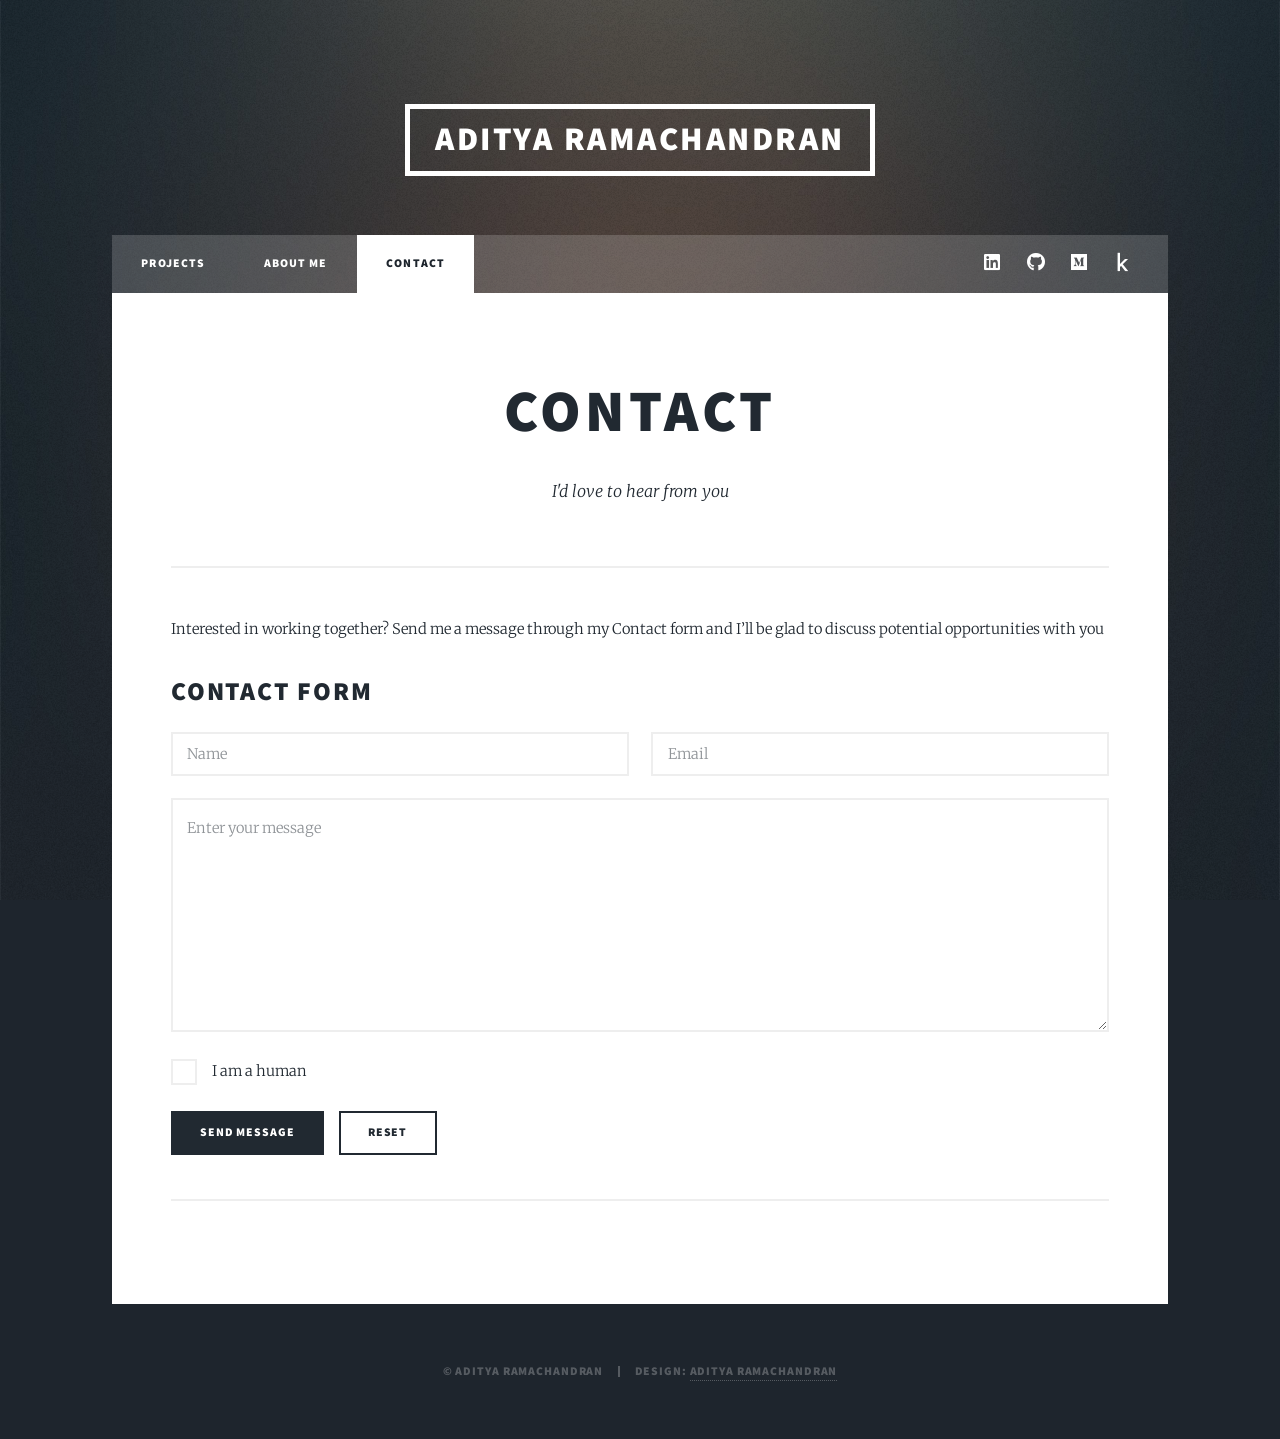
==== commit 79699e58: "Social links added to contact page; form checks applied" ====
--- a/elements.html
+++ b/elements.html
@@ -32,6 +32,8 @@
 						<ul class="icons">
 							<li><a href="https://www.linkedin.com/in/aditya-ramachandran-27b2ab24a/" class="icon brands fa-linkedin" target="_blank"><span class="label">Linkedin</span></a></li>
 							<li><a href="https://github.com/Aditya-Ramachandran" class="icon brands fa-github" target="_blank"><span class="label">GitHub</span></a></li>
+							<li><a href="https://medium.com/@adityaramachandran25" class="icon brands fa-medium" target="_blank"><span class="label">Linkedin</span></a></li>
+							<li><a href="https://www.kaggle.com/adityaramachandran27" class="icon brands fa-kaggle" target="_blank"><span class="label">GitHub</span></a></li>
 						</ul>
 					</nav>
 
@@ -230,10 +232,10 @@
 									<form method="post" action="https://formspree.io/f/xvonaegd">
 										<div class="row gtr-uniform">
 											<div class="col-6 col-12-xsmall">
-												<input type="text" name="demo-name" id="demo-name" value="" placeholder="Name" />
+												<input type="text" name="demo-name" id="demo-name" value="" placeholder="Name" required/>
 											</div>
 											<div class="col-6 col-12-xsmall">
-												<input type="email" name="demo-email" id="demo-email" value="" placeholder="Email" />
+												<input type="email" name="demo-email" id="demo-email" value="" placeholder="Email" required/>
 											</div>
 											<!-- Break -->
 											<!-- <div class="col-12">
@@ -269,7 +271,11 @@
 											</div> -->
 											<!-- Break -->
 											<div class="col-12">
-												<textarea name="demo-message" id="demo-message" placeholder="Enter your message" rows="6"></textarea>
+												<textarea name="demo-message" id="demo-message" placeholder="Enter your message" rows="6" required></textarea>
+											</div>
+											<div class="col-6 col-12-small">
+												<input type="checkbox" id="demo-human" name="demo-human"  required>
+												<label for="demo-human">I am a human</label>
 											</div>
 											<!-- Break -->
 											<div class="col-12">
--- a/assets/css/main.css
+++ b/assets/css/main.css
@@ -35,6 +35,10 @@
 
 ol, ul {
 	list-style: none;
+}
+
+li {
+    display: inline;
 }
 
 blockquote, q {
